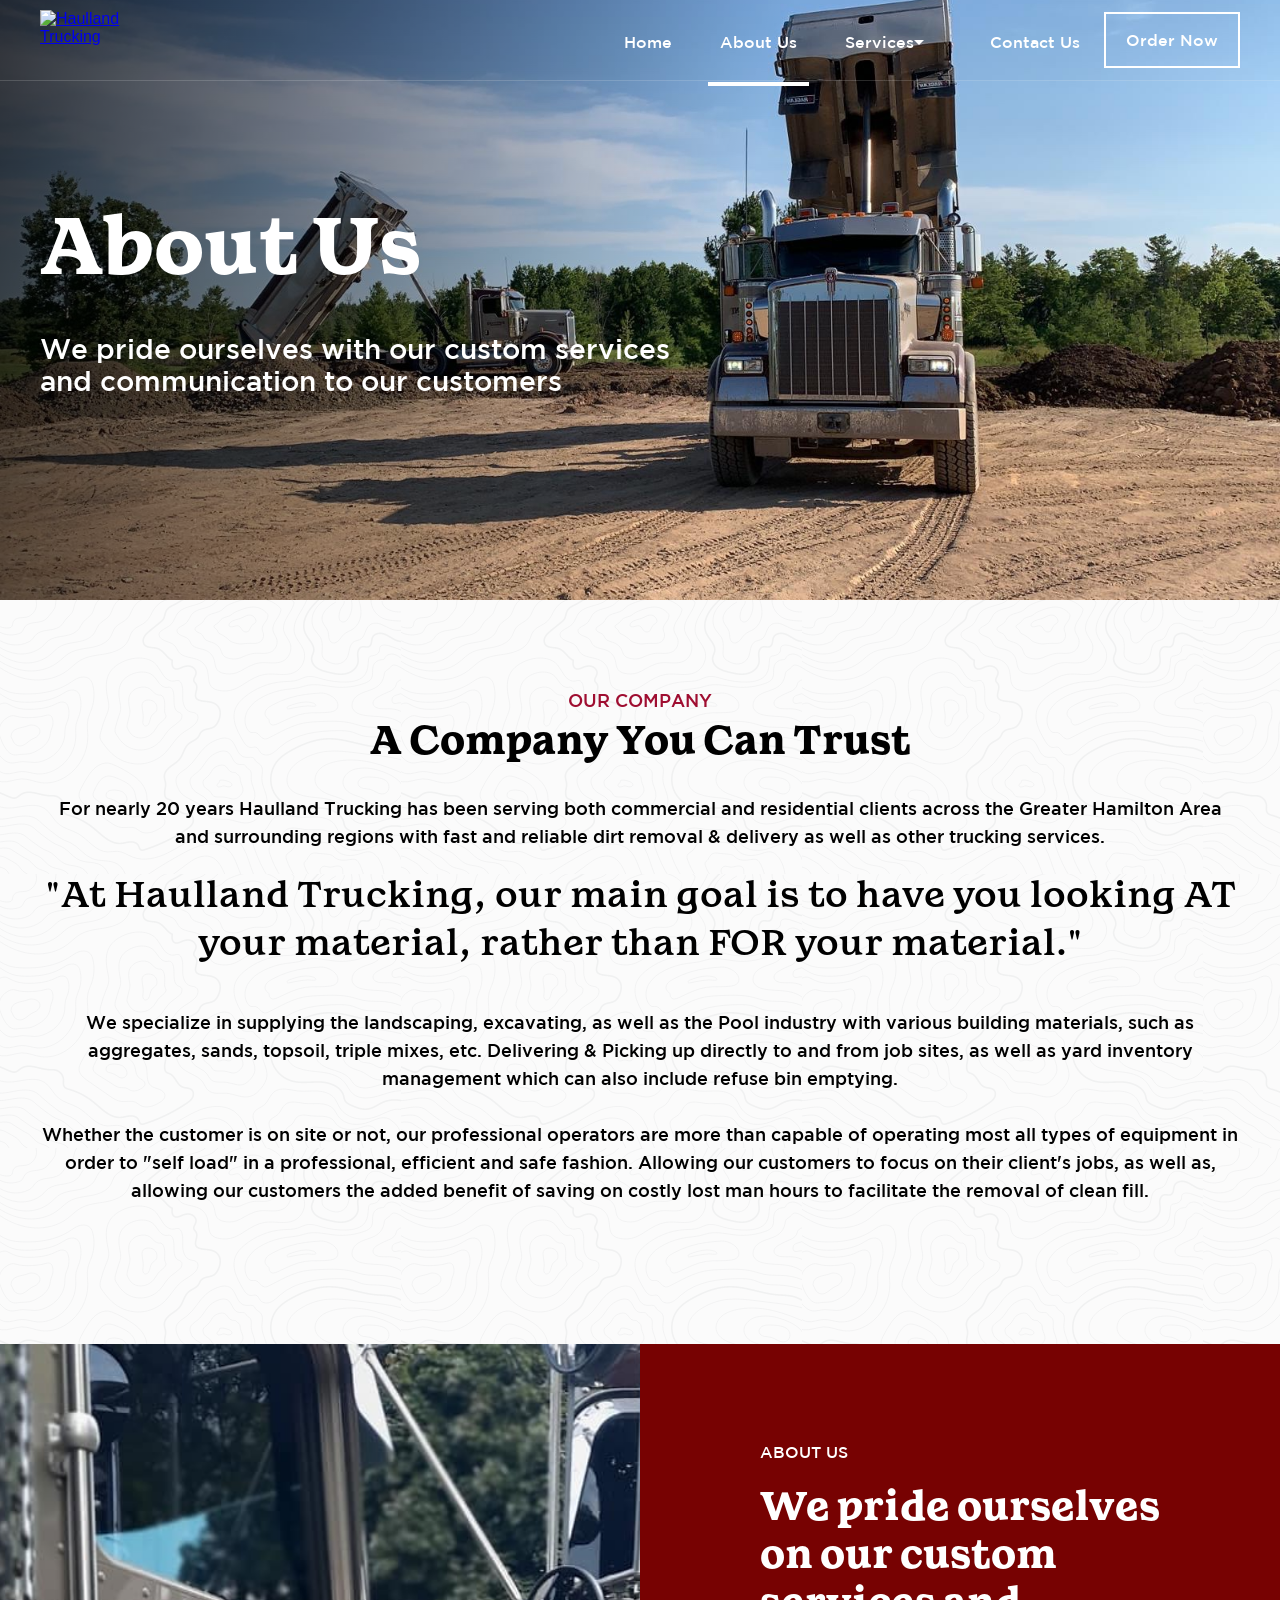
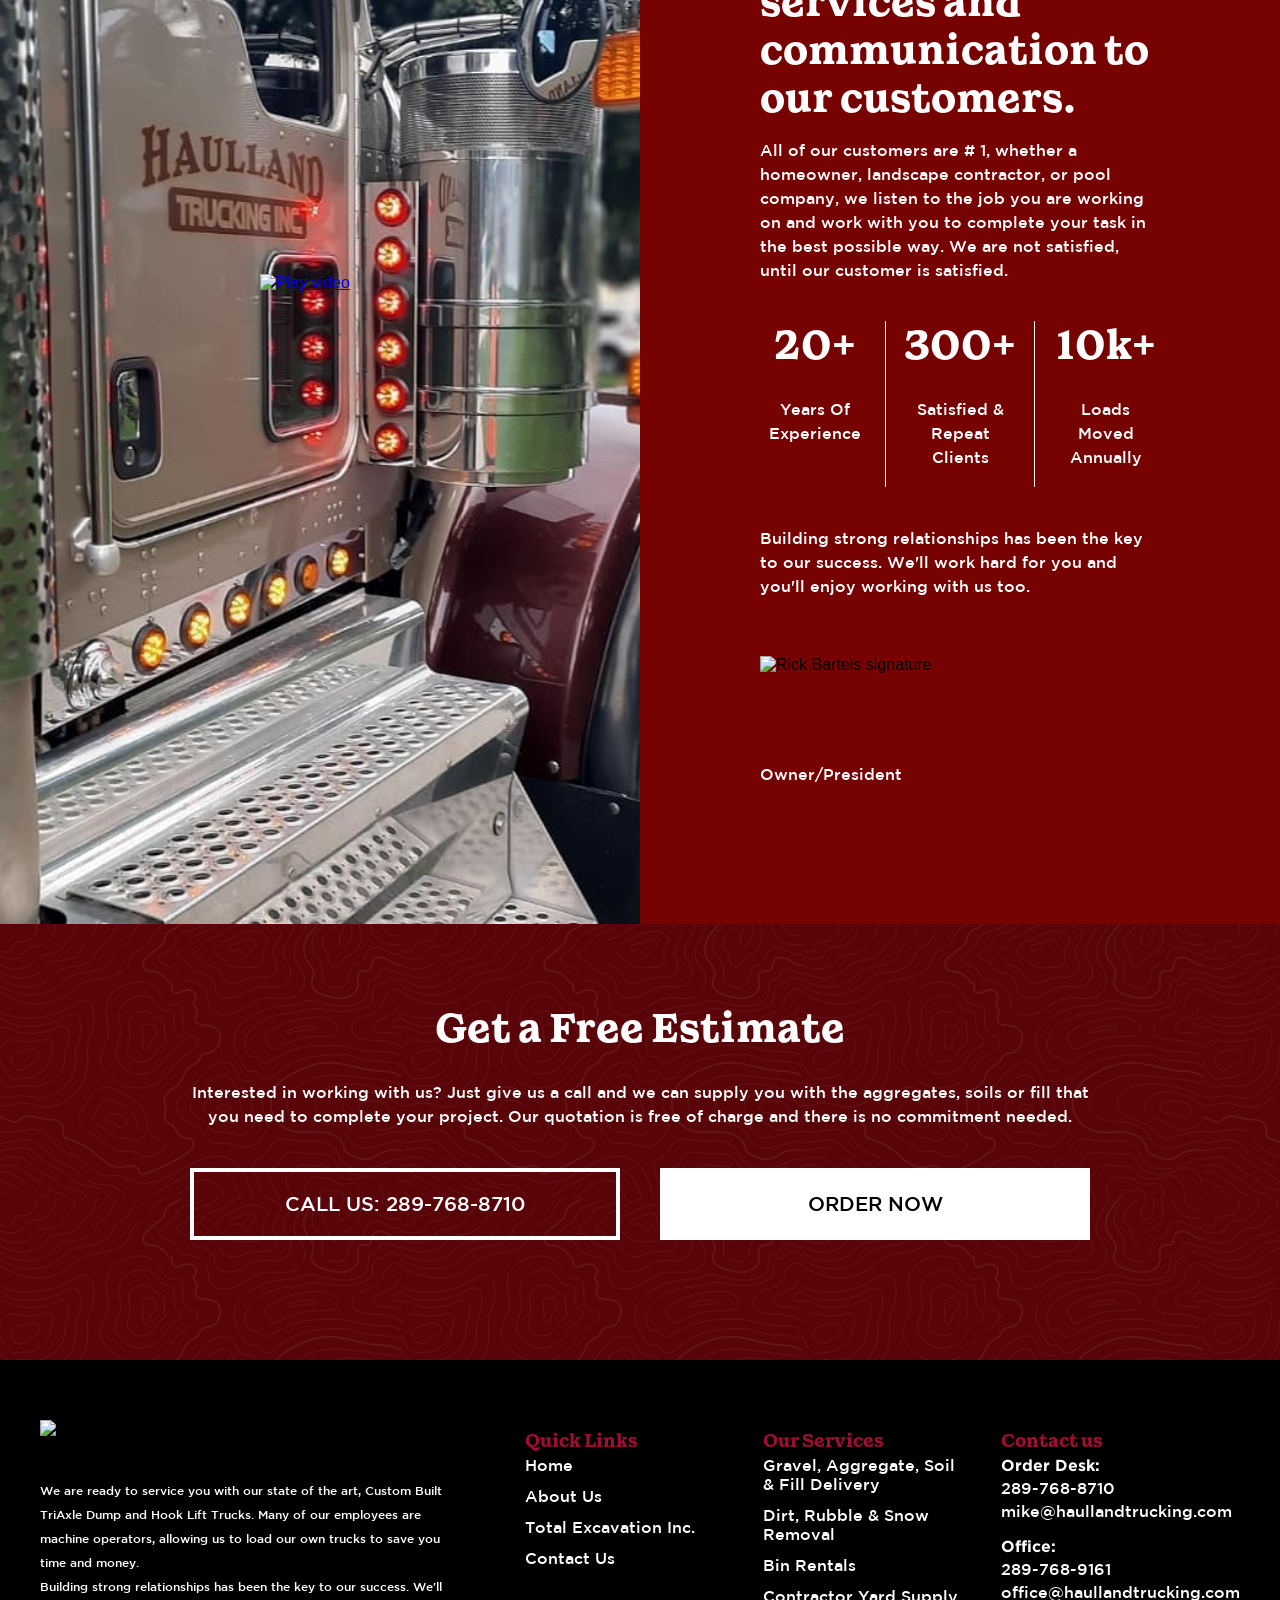
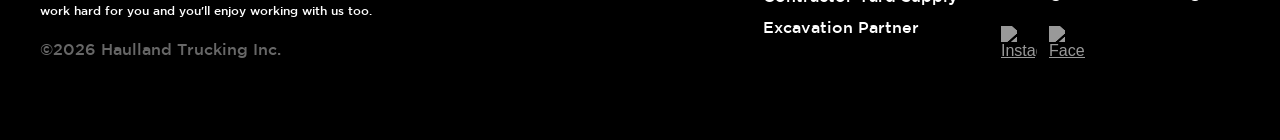
==== about-us.html @ 7033e85f "Initial commit — Haulland Trucking static site - 8 HTML pages migrated from Webflow - Mobile-respons" ====
<!DOCTYPE html>
<html lang="en">
<head>
  <meta charset="utf-8">
  <title>About Us | Haulland Trucking Inc. — Hamilton, ON</title>
  <meta name="description" content="For nearly 20 years, Haulland Trucking Inc. has served commercial and residential clients across Hamilton and the Greater Hamilton Area with fast, reliable dirt removal, aggregate delivery, and custom trucking services.">
  <meta property="og:title" content="About Us | Haulland Trucking Inc. — Hamilton, ON">
  <meta property="og:description" content="For nearly 20 years, Haulland Trucking Inc. has served commercial and residential clients across Hamilton and the Greater Hamilton Area with fast, reliable dirt removal, aggregate delivery, and custom trucking services.">
  <meta property="og:type" content="website">
  <meta name="twitter:card" content="summary_large_image">
  <meta name="twitter:title" content="About Us | Haulland Trucking Inc. — Hamilton, ON">
  <meta name="twitter:description" content="For nearly 20 years, Haulland Trucking Inc. has served commercial and residential clients across Hamilton and the Greater Hamilton Area with fast, reliable dirt removal, aggregate delivery, and custom trucking services.">
  <meta name="viewport" content="width=device-width, initial-scale=1">
  <link rel="shortcut icon" href="images/favicon.jpg" type="image/x-icon">
  <link rel="apple-touch-icon" href="images/webclip.jpg">
  <link rel="preconnect" href="https://fonts.googleapis.com">
  <link rel="preconnect" href="https://fonts.gstatic.com" crossorigin>
  <link href="https://fonts.googleapis.com/css2?family=Great+Vibes&display=swap" rel="stylesheet">
  <link href="css/normalize.css" rel="stylesheet">
  <link href="css/haulland.css" rel="stylesheet">
  <!-- Google Analytics -->
  <script async src="https://www.googletagmanager.com/gtag/js?id=G-09X2V66G72"></script>
  <script>
    window.dataLayer = window.dataLayer || [];
    function gtag(){dataLayer.push(arguments);}
    gtag('js', new Date());
    gtag('config', 'G-09X2V66G72');
  </script>
  <!-- ReachCode -->
  <script async src="https://cdn.rlets.com/capture_configs/c84/64e/89b/93e43049895f87c83550e1d.js"></script>
  <!-- LocalBusiness JSON-LD Schema -->
  <script type="application/ld+json">
  {
    "@context": "https://schema.org",
    "@type": "LocalBusiness",
    "name": "Haulland Trucking Inc.",
    "description": "Reliable trucking and landscape supplier servicing Hamilton and the surrounding area. We offer gravel, aggregate and soil delivery, dirt and rubble removal, roll-off bin rentals, contractor yard supply, and excavation partner services.",
    "url": "https://haullandtrucking.com",
    "telephone": "+12897688710",
    "email": "mike@haullandtrucking.com",
    "logo": "https://haullandtrucking.com/images/Haulland-Full-Logo.svg",
    "image": "https://haullandtrucking.com/images/IMG-20210118-WA0021.jpg",
    "address": {
      "@type": "PostalAddress",
      "addressLocality": "Hamilton",
      "addressRegion": "ON",
      "addressCountry": "CA"
    },
    "geo": {
      "@type": "GeoCoordinates",
      "latitude": 43.2557,
      "longitude": -79.8711
    },
    "openingHoursSpecification": [
      {
        "@type": "OpeningHoursSpecification",
        "dayOfWeek": ["Monday","Tuesday","Wednesday","Thursday","Friday","Saturday"],
        "opens": "08:00",
        "closes": "17:00"
      }
    ],
    "sameAs": [
      "https://www.facebook.com/haullandtrucking",
      "https://www.instagram.com/haullandtrucking/"
    ],
    "areaServed": [
      {"@type": "City", "name": "Hamilton"},
      {"@type": "City", "name": "Burlington"},
      {"@type": "City", "name": "Brantford"},
      {"@type": "City", "name": "Stoney Creek"},
      {"@type": "City", "name": "Oakville"},
      {"@type": "City", "name": "Milton"},
      {"@type": "City", "name": "Cambridge"},
      {"@type": "City", "name": "Smithville"},
      {"@type": "City", "name": "Mississauga"},
      {"@type": "City", "name": "St. Catharines"},
      {"@type": "City", "name": "Kitchener"},
      {"@type": "City", "name": "Fonthill"},
      {"@type": "City", "name": "Port Dover"},
      {"@type": "City", "name": "Toronto"},
      {"@type": "City", "name": "Niagara Falls"},
      {"@type": "City", "name": "Woodstock"}
    ],
    "hasOfferCatalog": {
      "@type": "OfferCatalog",
      "name": "Trucking & Landscape Services",
      "itemListElement": [
        {"@type": "Offer", "itemOffered": {"@type": "Service", "name": "Gravel, Aggregate, Soil & Clean Fill Delivery", "areaServed": "Hamilton and surrounding area"}},
        {"@type": "Offer", "itemOffered": {"@type": "Service", "name": "Dirt, Rubble & Snow Removal", "areaServed": "Hamilton and surrounding area"}},
        {"@type": "Offer", "itemOffered": {"@type": "Service", "name": "Roll-Off Bin Rentals", "areaServed": "Hamilton and surrounding area"}},
        {"@type": "Offer", "itemOffered": {"@type": "Service", "name": "Contractor Yard Supply", "areaServed": "Hamilton and surrounding area"}},
        {"@type": "Offer", "itemOffered": {"@type": "Service", "name": "Excavation Partner Services", "areaServed": "Hamilton and surrounding area"}}
      ]
    },
    "priceRange": "$$"
  }
  </script>
</head>
<body>

  <!-- Navigation -->
  <header id="nav" class="sticky-nav">
    <div class="nav-grid">
      <div class="nav-holder">
        <a href="index.html" class="nav-logo-link">
          <img src="https://res.cloudinary.com/du0witbcr/image/upload/haulland-trucking/Haulland-Full-Logo.svg" alt="Haulland Trucking" class="nav-logo">
        </a>
        <nav class="nav-menu" role="navigation">
          <a href="index.html" class="nav-link">Home</a>
          <a href="about-us.html" class="nav-link active">About Us</a>
          <div class="nav-link nav-dropdown-wrap">
            <div class="nav-link---inner">
              <div>Services</div>
              <div class="icon"></div>
            </div>
            <nav class="nav-dropdown">
              <a href="aggregate-gravel-soil-delivery.html" class="dropdown-link">Gravel, Aggregate, Soil &amp; Fill Delivery</a>
              <a href="dirt-rubble-snow-removal.html" class="dropdown-link">Dirt, Rubble &amp; Snow Removal</a>
              <a href="bin-rentals.html" class="dropdown-link">Bin Rentals</a>
              <a href="contractor-yard-supply.html" class="dropdown-link">Contractor Yard Supply</a>
              <a href="excavation-partner.html" class="dropdown-link">Excavation</a>
            </nav>
          </div>
          <a href="contact-us.html" class="nav-link">Contact Us</a>
          <a href="#" class="brokrete-trigger nav btn">Order Now</a>
        </nav>
        <button class="menu-button" aria-label="Toggle navigation">
          <div class="icon-menu">&#9776;</div>
        </button>
      </div>
    </div>
  </header>

  <!-- Hero -->
  <div class="hero-section about">
    <div class="hero-holder about-us">
      <h1 class="heading">About Us</h1>
      <p class="hero-paragraph">We pride ourselves with our custom services<br>and communication to our customers</p>
    </div>
  </div>

  <!-- Company Info -->
  <div class="section---white topography">
    <div class="container-1200">
      <div class="vertical-holder center">
        <h4>OUR COMPANY</h4>
        <h2>A Company You Can Trust</h2>
        <p class="paragraph-light">For nearly 20 years Haulland Trucking has been serving both commercial and residential clients across the Greater Hamilton Area and surrounding regions with fast and reliable dirt removal &amp; delivery as well as other trucking services.</p>
        <div class="quote">&quot;At Haulland Trucking, our main goal is to have you looking AT your material, rather than FOR your material.&quot;</div>
        <p class="paragraph-light">We specialize in supplying the landscaping, excavating, as well as the Pool industry with various building materials, such as aggregates, sands, topsoil, triple mixes, etc. Delivering &amp; Picking up directly to and from job sites, as well as yard inventory management which can also include refuse bin emptying.<br><br>Whether the customer is on site or not, our professional operators are more than capable of operating most all types of equipment in order to &quot;self load&quot; in a professional, efficient and safe fashion. Allowing our customers to focus on their client&#x27;s jobs, as well as, allowing our customers the added benefit of saving on costly lost man hours to facilitate the removal of clean fill.</p>
      </div>
    </div>
  </div>

  <!-- About / Stats / YouTube -->
  <div class="section---orange-2-grid">
    <div class="track-image"></div>
    <div class="vertical-holder about-holder">
      <div class="about-holder-inner">
        <p class="paragraph-white">ABOUT US</p>
        <h2 class="h2-white">We pride ourselves on our custom services and communication to our customers.</h2>
        <p class="paragraph-white">All of our customers are # 1, whether a homeowner, landscape contractor, or pool company, we listen to the job you are working on and work with you to complete your task in the best possible way. We are not satisfied, until our customer is satisfied.</p>
        <div class="stats-grid">
          <div class="vertical-holder center">
            <h2 class="h2-white">20+</h2>
            <p class="paragraph-white">Years Of<br>Experience</p>
          </div>
          <div class="vertical-holder center lines">
            <h2 class="h2-white">300+</h2>
            <p class="paragraph-white">Satisfied &amp;<br>Repeat Clients</p>
          </div>
          <div class="vertical-holder center">
            <h2 class="h2-white">10k+</h2>
            <p class="paragraph-white">Loads<br>Moved Annually</p>
          </div>
        </div>
        <p class="paragraph-white">Building strong relationships has been the key to our success. We'll work hard for you and you'll enjoy working with us too.</p>
        <div class="vertical-holder">
          <img src="https://res.cloudinary.com/du0witbcr/image/upload/haulland-trucking/Rick-Bartels.png" loading="lazy" alt="Rick Bartels signature" class="signature-image">
          <p class="paragraph-white">Owner/President</p>
        </div>
      </div>
      <img src="https://res.cloudinary.com/du0witbcr/image/upload/haulland-trucking/orange-brush-strokes_0011_Blushstroke_11.png" loading="lazy" sizes="(max-width: 2458px) 100vw, 2458px" srcset="https://res.cloudinary.com/du0witbcr/image/upload/w_500/haulland-trucking/orange-brush-strokes_0011_Blushstroke_11.png 500w, https://res.cloudinary.com/du0witbcr/image/upload/w_800/haulland-trucking/orange-brush-strokes_0011_Blushstroke_11.png 800w, https://res.cloudinary.com/du0witbcr/image/upload/w_1080/haulland-trucking/orange-brush-strokes_0011_Blushstroke_11.png 1080w, https://res.cloudinary.com/du0witbcr/image/upload/haulland-trucking/orange-brush-strokes_0011_Blushstroke_11.png 2458w" alt="" class="soil _2">
      <img src="https://res.cloudinary.com/du0witbcr/image/upload/haulland-trucking/orange-brush-strokes_0011_Blushstroke_11.png" loading="lazy" sizes="(max-width: 2458px) 100vw, 2458px" srcset="https://res.cloudinary.com/du0witbcr/image/upload/w_500/haulland-trucking/orange-brush-strokes_0011_Blushstroke_11.png 500w, https://res.cloudinary.com/du0witbcr/image/upload/w_800/haulland-trucking/orange-brush-strokes_0011_Blushstroke_11.png 800w, https://res.cloudinary.com/du0witbcr/image/upload/w_1080/haulland-trucking/orange-brush-strokes_0011_Blushstroke_11.png 1080w, https://res.cloudinary.com/du0witbcr/image/upload/haulland-trucking/orange-brush-strokes_0011_Blushstroke_11.png 2458w" alt="" class="soil">
    </div>
    <a href="#" class="video-lightbox yt-trigger" data-yt-url="https://www.youtube.com/embed/sQJjBF5M3o4">
      <img src="https://res.cloudinary.com/du0witbcr/image/upload/haulland-trucking/Play.png" loading="lazy" sizes="(max-width: 702px) 100vw, 702px" srcset="https://res.cloudinary.com/du0witbcr/image/upload/w_500/haulland-trucking/Play.png 500w, https://res.cloudinary.com/du0witbcr/image/upload/haulland-trucking/Play.png 702w" alt="Play video">
    </a>
  </div>

  <!-- CTA -->
  <div class="section---orange">
    <div class="container-900 center">
      <h2 class="h2-white">Get a Free Estimate</h2>
      <p class="paragraph-white margin-40-bottom">Interested in working with us? Just give us a call and we can supply you with the aggregates, soils or fill that you need to complete your project. Our quotation is free of charge and there is no commitment needed.</p>
      <div class="horizontal-2-grid">
        <a href="tel:289-768-8710" class="hollow-cta border btn">CALL US: 289-768-8710</a>
        <a href="#" class="brokrete-trigger white btn">ORDER NOW</a>
      </div>
    </div>
  </div>

  <!-- Footer -->
  <div class="footer">
    <div class="container-1200">
      <div class="footer-grid">
        <div class="vertical-holder margin-30-right">
          <img src="https://res.cloudinary.com/du0witbcr/image/upload/haulland-trucking/Haulland-Full-Logo.svg" loading="lazy" alt="Haulland Trucking" class="footer-logo">
          <p class="paragraph-white small">We are ready to service you with our state of the art, Custom Built TriAxle Dump and Hook Lift Trucks. Many of our employees are machine operators, allowing us to load our own trucks to save you time and money.<br>Building strong relationships has been the key to our success. We'll work hard for you and you'll enjoy working with us too.</p>
          <div class="footer-text">&#169;2026 Haulland Trucking Inc.</div>
        </div>
        <div class="vertical-holder">
          <h4 class="h4-orange">Quick Links</h4>
          <a href="index.html" class="footer-link">Home</a>
          <a href="about-us.html" class="footer-link active">About Us</a>
          <a href="https://totalexcavation.ca" class="footer-link">Total Excavation Inc.</a>
          <a href="contact-us.html" class="footer-link">Contact Us</a>
        </div>
        <div class="vertical-holder">
          <h4 class="h4-orange">Our Services</h4>
          <a href="aggregate-gravel-soil-delivery.html" class="footer-link">Gravel, Aggregate, Soil &amp; Fill Delivery</a>
          <a href="dirt-rubble-snow-removal.html" class="footer-link">Dirt, Rubble &amp; Snow Removal</a>
          <a href="bin-rentals.html" class="footer-link">Bin Rentals</a>
          <a href="contractor-yard-supply.html" class="footer-link">Contractor Yard Supply</a>
          <a href="excavation-partner.html" class="footer-link">Excavation Partner</a>
        </div>
        <div class="vertical-holder">
          <h4 class="h4-orange">Contact us</h4>
          <div class="font-14-white-bold">Order Desk:</div>
          <a href="tel:+1-289-768-8710" class="footer-link margin-4-bottom">289-768-8710</a>
          <a href="mailto:mike@haullandtrucking.com?subject=Order%20Inquiry" class="footer-link margin-12-bottom">mike@haullandtrucking.com</a>
          <div class="font-14-white-bold">Office:</div>
          <a href="tel:+1-289-768-9161" class="footer-link margin-4-bottom">289-768-9161</a>
          <a href="mailto:office@haullandtrucking.com?subject=Hello" class="footer-link">office@haullandtrucking.com</a>
          <div class="social-icon-wrap">
            <a href="https://www.instagram.com/haullandtrucking/" class="social-link-2">
              <img src="https://res.cloudinary.com/du0witbcr/image/upload/haulland-trucking/Insta.png" alt="Instagram" class="social-icon">
            </a>
            <a href="https://www.facebook.com/haullandtrucking" class="social-link-2">
              <img src="https://res.cloudinary.com/du0witbcr/image/upload/haulland-trucking/FB.png" alt="Facebook" class="social-icon">
            </a>
          </div>
        </div>
      </div>
    </div>
  </div>

  <!-- YouTube Modal -->
  <div class="yt-modal-backdrop" role="dialog" aria-modal="true">
    <div class="yt-modal-inner">
      <button class="yt-modal-close" aria-label="Close video">&times;</button>
      <iframe class="yt-modal-iframe" src="" allow="autoplay; fullscreen" allowfullscreen></iframe>
    </div>
  </div>

  <!-- LeadConnector Chat Widget -->
  <script src="https://widgets.leadconnectorhq.com/loader.js"
    data-resources-url="https://widgets.leadconnectorhq.com/chat-widget/loader.js"
    data-widget-id="672e26aee99a32fd4ce39840"></script>

  <!-- Brokrete Order Widget -->
  <script async src="https://brokrete.sfo2.digitaloceanspaces.com/widget/brokrete-widget.2022.2.js"></script>
  <div id="brokreteWidget" data-jwt="eyJhbGciOiJIUzI1NiJ9.[base64].susrPJo53cC86IsPLRlfbTuG3CSEmsgxqidXWoyrVgA"></div>

  <script src="js/main.js"></script>
</body>
</html>
---- css/haulland.css ----
@font-face {
  font-family: Gotham;
  src: url('../fonts/Gotham-Bold.otf') format("opentype");
  font-weight: 700;
  font-style: normal;
  font-display: swap;
}

@font-face {
  font-family: Gotham;
  src: url('../fonts/Gotham-Medium.ttf') format("truetype");
  font-weight: 500;
  font-style: normal;
  font-display: swap;
}

@font-face {
  font-family: Walden;
  src: url('../fonts/Walden-Black.ttf') format("truetype");
  font-weight: 900;
  font-style: normal;
  font-display: swap;
}

@font-face {
  font-family: Gotham;
  src: url('../fonts/GOTHAM-LIGHT_0.OTF') format("opentype");
  font-weight: 300;
  font-style: normal;
  font-display: swap;
}

@font-face {
  font-family: Walden;
  src: url('../fonts/Walden-Bold.otf') format("opentype");
  font-weight: 700;
  font-style: normal;
  font-display: swap;
}

@font-face {
  font-family: Walden;
  src: url('../fonts/Walden-Regular.otf') format("opentype");
  font-weight: 400;
  font-style: normal;
  font-display: swap;
}

@font-face {
  font-family: "Gotham 0";
  src: url('../fonts/GOTHAM-LIGHT_0.OTF') format("opentype");
  font-weight: 300;
  font-style: normal;
  font-display: swap;
}

:root {
  --white: white;
  --black: black;
  --brown: #9f0e31;
  --maroon: #590408;
  --maroon2: #770202;
  --chocolate: #d15400;
  --white-smoke-2: #eee;
  --orange-red: #fa6400;
  --white-smoke: #f3f2f2;
}

.w-layout-grid {
  grid-row-gap: 16px;
  grid-column-gap: 16px;
  grid-template-rows: auto auto;
  grid-template-columns: 1fr 1fr;
  grid-auto-columns: 1fr;
  display: grid;
}

.w-form-formrecaptcha {
  margin-bottom: 8px;
}

h1 {
  color: var(--white);
  margin-top: 20px;
  margin-bottom: 10px;
  font-size: 80px;
  font-weight: 700;
  line-height: 100px;
}

h2 {
  color: var(--black);
  margin-top: 0;
  margin-bottom: 12px;
  font-family: Walden, sans-serif;
  font-size: 40px;
  font-weight: 700;
  line-height: 48px;
}

h3 {
  z-index: 1;
  margin-top: 4px;
  margin-bottom: 4px;
  font-family: Walden, sans-serif;
  font-size: 28px;
  font-weight: 700;
  line-height: 30px;
  position: relative;
}

h4 {
  color: var(--brown);
  margin-top: 8px;
  margin-bottom: 4px;
  font-family: Gotham, sans-serif;
  font-size: 18px;
  font-weight: 500;
  line-height: 24px;
}

h5 {
  color: var(--brown);
  margin-top: 10px;
  margin-bottom: 10px;
  font-family: Gotham, sans-serif;
  font-size: 16px;
  font-weight: 500;
  line-height: 20px;
}

h6 {
  margin-top: 4px;
  margin-bottom: 4px;
  font-family: Gotham, sans-serif;
  font-size: 13px;
  font-weight: 500;
  line-height: 18px;
}

p {
  z-index: 1;
  margin-bottom: 12px;
  font-family: Gotham, sans-serif;
  font-size: 16px;
  font-weight: 500;
  line-height: 24px;
  position: relative;
}

label {
  margin-bottom: 5px;
  font-family: Gotham, sans-serif;
  font-weight: 700;
  display: block;
}

.hero-section {
  background-color: var(--black);
  background-image: none;
  justify-content: center;
  align-items: center;
  height: auto;
  font-family: "Gotham 0", sans-serif;
  font-weight: 400;
  display: flex;
  position: relative;
}

.hero-section.about {
  background-image: linear-gradient(103deg, #000000bf, #fff0 56%), url('../images/About-Us.jpg');
  background-position: 0 0, 50%;
  background-repeat: repeat, no-repeat;
  background-size: auto, cover;
  height: 600px;
}

.hero-section.contact {
  background-image: linear-gradient(154deg, #000000bf 10%, #fff0 83%), url('../images/go_photo_1622049405572.jpg');
  background-position: 0 0, 50% 30%;
  background-repeat: repeat, no-repeat;
  background-size: auto, cover;
  background-attachment: scroll, fixed;
  height: 600px;
}

.sticky-nav {
  z-index: 1000;
  background-color: #00000003;
  border-bottom: 1px solid #ffffff29;
  padding: 0 20px;
  position: fixed;
  inset: 0% 0% auto;
  transition: background-color 0.3s ease, backdrop-filter 0.3s ease;
}

.sticky-nav.scrolled {
  background-color: rgba(0, 0, 0, 0.82);
  backdrop-filter: blur(8px);
  -webkit-backdrop-filter: blur(8px);
  border-bottom-color: #ffffff18;
}

.nav-grid {
  background-color: #0000;
  grid-template-rows: auto;
  grid-template-columns: max-content max-content;
  grid-auto-columns: max-content;
  grid-auto-flow: column;
  justify-content: space-between;
  align-items: center;
  width: 100%;
  max-width: 1200px;
  height: 80px;
  margin: 0 auto;
  padding: 0;
  display: flex;
}

.nav-logo-link {
  height: 60px;
  margin-left: 0;
  margin-right: 0;
  padding: 0;
  display: block;
}

.nav-logo-link.active {
  position: relative;
}

.nav-logo {
  object-fit: contain;
  object-position: 0% 50%;
  width: 240px;
  height: 100%;
}

.nav-link {
  height: 80px;
  color: var(--white);
  border-bottom: 4px solid #0000;
  align-items: center;
  margin-left: 12px;
  margin-right: 12px;
  padding: 8px 12px 0;
  font-family: Gotham, sans-serif;
  font-size: 16px;
  font-weight: 500;
  line-height: 20px;
  text-decoration: none;
  display: flex;
}

.nav-link:hover {
  border-bottom-width: 4px;
  border-bottom-color: var(--white);
  color: var(--white);
  text-decoration: none;
}

.nav-link.active {
  border-bottom-width: 4px;
  border-bottom-color: var(--white);
  color: var(--white);
}

.nav-link.active:hover {
  border-bottom-color: var(--white);
  color: var(--white);
}

.nav-link.margin-20-right {
  margin-right: 20px;
}

.nav-link.number {
  position: absolute;
  inset: 0% auto auto 0%;
}

.brokrete-trigger {
  background-color: var(--maroon2);
  padding: 16px 20px;
  font-family: Gotham, sans-serif;
  font-size: 20px;
  font-weight: 500;
  line-height: 24px;
  transition: background-color .2s;
}

.brokrete-trigger:hover {
  background-color: var(--maroon);
}

.brokrete-trigger.white {
  background-color: var(--white);
  color: var(--black);
  border: 4px solid #0000;
  padding: 20px 32px;
}

.brokrete-trigger.white:hover {
  border: 4px solid var(--white);
  color: var(--white);
  background-color: #590408c7;
}

.brokrete-trigger.white.small {
  border-width: 2px;
  border-color: var(--maroon2);
  color: var(--maroon2);
  justify-content: center;
  align-items: center;
  padding: 16px;
  text-decoration: none;
  display: flex;
}

.brokrete-trigger.white.small:hover {
  color: var(--brown);
  background-color: #0000;
}

.brokrete-trigger.border {
  border: 4px solid var(--white);
  background-color: #fa640000;
  padding-top: 20px;
  padding-bottom: 20px;
}

.brokrete-trigger.border:hover {
  background-color: #9f0e3159;
}

.brokrete-trigger.small {
  border: 2px solid var(--maroon);
  text-align: center;
  padding: 16px;
  font-size: 16px;
  line-height: 20px;
}

.brokrete-trigger.small.active {
  padding-top: 12px;
  padding-bottom: 12px;
}

.brokrete-trigger.small.margin-20-right {
  border: 2px solid var(--chocolate);
  margin-right: 20px;
}

.brokrete-trigger.small.full {
  width: 100%;
  padding-top: 12px;
  padding-bottom: 12px;
}

.brokrete-trigger.small.full.active {
  width: 100%;
}

.brokrete-trigger.nav {
  border: 2px solid var(--white);
  background-color: #0000;
  padding-top: 16px;
  padding-bottom: 16px;
  font-size: 16px;
  line-height: 20px;
}

.brokrete-trigger.nav:hover {
  background-color: var(--maroon);
}

.brokrete-trigger.nav.active {
  font-size: 16px;
  line-height: 20px;
}

.bg-video {
  opacity: .8;
  background-color: #0000;
  width: 100%;
  height: 100%;
  position: absolute;
}

.hero-holder {
  z-index: 1;
  flex-direction: column;
  justify-content: center;
  align-items: flex-start;
  width: 100%;
  max-width: 1200px;
  height: 100vh;
  padding-left: 20px;
  padding-right: 20px;
  display: flex;
  position: relative;
}

.hero-paragraph {
  color: var(--white);
  margin-bottom: 28px;
  font-family: Gotham, sans-serif;
  font-size: 28px;
  font-weight: 500;
  line-height: 32px;
}

.heading {
  font-family: Walden, sans-serif;
}

.section---white {
  background-color: #fbfbfb;
  min-height: 400px;
  padding: 80px 20px 120px;
}

.section---white.testimonials {
  background-color: #fff;
  background-image: linear-gradient(#eeeeeeba, #eeeeeeba), url('../images/Ontario.png');
  background-position: 0 0, 100% 110%;
  background-repeat: repeat, no-repeat;
  background-size: auto, auto;
  background-attachment: scroll, fixed;
  padding-bottom: 80px;
  display: block;
  position: relative;
}

.section---white.topography {
  background-image: url('../images/6037b36ae22fc6f54b5d27c5_Topography-White.svg');
  background-position: 0 0;
  background-size: auto;
}

.section---white.topography.margin-100-top {
  padding-top: 180px;
}

.section---white.margin-80-top {
  padding-top: 160px;
  padding-bottom: 80px;
}

.nav-link---inner {
  height: 100%;
  color: var(--white);
  align-items: center;
  padding: 0 12px 0 0;
  display: flex;
}

.nav-link---inner:hover {
  color: var(--white);
}

.nav-link---inner.open {
  position: relative;
}

.icon {
  margin-right: 6px;
  width: 0;
  height: 0;
  border-left: 5px solid transparent;
  border-right: 5px solid transparent;
  border-top: 5px solid var(--white);
  display: inline-block;
  vertical-align: middle;
}

.nav-dropdown.open {
  background-color: var(--white);
  position: absolute;
  inset: 75px auto auto 0%;
}

.container-1200 {
  max-width: 1200px;
  margin-left: auto;
  margin-right: auto;
  padding-left: 20px;
  padding-right: 20px;
}

.horizontal-2-grid {
  grid-column-gap: 40px;
  grid-row-gap: 40px;
  grid-template-rows: auto;
  grid-template-columns: 1fr 1fr;
  grid-auto-columns: 1fr;
  display: grid;
}

.horizontal-2-grid._3-2 {
  grid-template-columns: .75fr .5fr;
  align-items: center;
}

.horizontal-2-grid.margin-40-bottom {
  grid-template-rows: auto auto;
  margin-bottom: 40px;
}

.horizontal-2-grid.margin-60-bottom {
  grid-column-gap: 60px;
  grid-row-gap: 60px;
  margin-bottom: 60px;
}

.vertical-holder {
  flex-direction: column;
  align-items: flex-start;
  display: flex;
}

.vertical-holder.center {
  z-index: 1;
  text-align: center;
  justify-content: flex-start;
  align-items: center;
  position: relative;
}

.vertical-holder.center.lines {
  border-right: 1px solid var(--white);
  border-left: 1px solid var(--white);
  padding-left: 18px;
  padding-right: 18px;
}

.vertical-holder.center.bins {
  background-color: #faefdf;
  padding: 38px 20px 21px;
}

.vertical-holder.about-holder {
  padding: 80px 120px 120px;
  position: relative;
  overflow: hidden;
}

.vertical-holder.mccloskey-holder {
  padding: 32px 43px;
}

.vertical-holder.margin-30-right {
  margin-right: 30px;
}

.vertical-holder.margin-30-right.margin-30-top {
  margin-top: 40px;
}

.vertical-holder.social {
  align-items: flex-end;
}

.vertical-holder.tx-holder {
  z-index: 1;
  align-items: flex-end;
  padding: 80px 0 120px 120px;
  position: relative;
  overflow: hidden;
}

.vertical-holder.fill {
  justify-content: flex-start;
  align-items: center;
  width: 100%;
  margin-bottom: 59px;
}

.heading-2 {
  font-family: Gotham, sans-serif;
  font-size: 40px;
  font-weight: 700;
  line-height: 48px;
}

.service-grid---home {
  grid-column-gap: 24px;
  grid-row-gap: 24px;
  grid-template-rows: auto auto;
  grid-template-columns: 1fr 1fr 1fr;
  grid-auto-columns: 1fr;
  margin-top: 60px;
  margin-bottom: 60px;
  display: grid;
}

.service-tile {
  background-color: var(--white);
  text-align: center;
  background-image: url('../images/8.jpg');
  background-position: 50%;
  background-size: cover;
  border-radius: 4px;
  flex-direction: column;
  justify-content: center;
  align-items: center;
  min-height: 400px;
  padding-left: 28px;
  padding-right: 28px;
  transition: background-color .4s;
  display: flex;
  position: relative;
  box-shadow: 0 0 20px 14px #aaaaaa14;
}

.service-tile:hover {
  background-color: var(--black);
  color: var(--white);
}

.service-tile._2 {
  background-image: url('../images/Fill-Dirt-Removal-002.png');
}

.service-tile._3 {
  background-image: url('../images/Bin-Maintenance-002-1.png');
}

.service-tile._4 {
  background-image: url('../images/20190304_100323.jpg');
}

.service-tile._5 {
  background-image: url('../images/Excavztion.jpg');
}

.service-tile._6 {
  background-image: url('../images/image001.jpg');
}

.service-icon {
  z-index: 1;
  filter: contrast(200%);
  height: 60px;
  margin-bottom: 12px;
  position: relative;
}

.service-icon.hide {
  display: block;
}

.button-orange-small {
  z-index: 1;
  background-color: var(--maroon2);
  padding: 12px 20px;
  font-family: Gotham, sans-serif;
  font-size: 16px;
  font-weight: 500;
  line-height: 20px;
  position: relative;
}

.button-orange-small:hover {
  background-color: var(--maroon);
}

.button-orange-small.white {
  background-color: var(--white);
  color: var(--black);
}

.bg-service-image {
  z-index: 0;
  background-color: var(--black);
  background-image: linear-gradient(#0000004d, #0000004d), url('../images/IMG-20191101-WA0005-Smaller.jpeg');
  background-position: 0 0, 50%;
  background-size: auto, cover;
  position: absolute;
  inset: 0%;
}

.service-bg-image {
  background-color: var(--white);
  opacity: 1;
  flex-direction: column;
  justify-content: center;
  align-items: center;
  height: 100%;
  padding-left: 38px;
  padding-right: 38px;
  transition: background-color .3s;
  display: flex;
  position: absolute;
  inset: 0%;
}

.service-bg-image:hover {
  opacity: 1;
  background-color: #00000061;
}

.service-bg-image._2 {
  background-image: url('../images/Fill-Dirt-Removal-002.png');
}

.service-bg-image._3 {
  background-image: url('../images/Bin-Maintenance-002-1.png');
  background-position: 50% 0;
}

.service-bg-image._4 {
  background-image: url('../images/Pool.jpg');
}

.service-bg-image._5 {
  background-image: url('../images/Excavztion.jpg');
}

.service-bg-image._6 {
  background-image: url('../images/Screener.jpg');
}

.section---grey {
  z-index: 100;
  background-color: #f7f7f7;
  background-image: url('../images/6037b36ae22fc6f54b5d27c5_Topography-White.svg');
  background-position: 0 0;
  background-size: auto;
  min-height: auto;
  padding: 80px 20px;
  position: relative;
}

.section---orange-2-grid {
  z-index: 1;
  grid-column-gap: 0px;
  grid-row-gap: 16px;
  background-color: var(--maroon2);
  grid-template-rows: auto;
  grid-template-columns: 1fr 1fr;
  grid-auto-columns: 1fr;
  min-height: 400px;
  padding-top: 0;
  padding-bottom: 0;
  display: grid;
  position: relative;
  overflow: hidden;
}

.track-image {
  background-image: url('../images/181946877_793639894921625_907007644776776887_n.jpg');
  background-position: 50%;
  background-repeat: no-repeat;
  background-size: cover;
}

.h2-white {
  color: var(--white);
}

.paragraph-white {
  color: var(--white);
  margin-bottom: 18px;
  font-weight: 500;
}

.paragraph-white.small {
  font-size: 12px;
}

.paragraph-white.margin-40-bottom {
  margin-bottom: 40px;
}

.video-lightbox {
  background-color: #0000;
  width: 120px;
  height: 120px;
  transition: transform .2s;
  position: absolute;
  top: 50%;
  left: 25%;
  transform: translate(-50%, -50%);
}

.video-lightbox img {
  width: 100%;
  height: 100%;
  object-fit: contain;
}

.video-lightbox:hover {
  transform: translate(-50%, -50%) scale(1.1);
}

.about-holder-inner {
  max-width: 600px;
}

.about-holder-inner.tx {
  background-color: #0000009c;
  padding: 40px;
}

.stats-grid {
  grid-column-gap: 16px;
  grid-row-gap: 16px;
  grid-template-rows: auto;
  grid-template-columns: 1fr 1fr 1fr;
  grid-auto-columns: 1fr;
  margin-top: 39px;
  margin-bottom: 39px;
  display: grid;
}

.instagram-section {
  min-height: 300px;
  margin-top: -72px;
  margin-bottom: 0;
  padding-top: 0;
  position: relative;
}

.signature {
  font-family: Great Vibes, cursive;
}

.signature-image {
  height: 90px;
  margin-top: 40px;
}

.equipment-grid---home {
  grid-column-gap: 24px;
  grid-row-gap: 24px;
  grid-template-rows: auto;
  grid-template-columns: 1fr 1fr 1fr 1fr;
  grid-auto-columns: 1fr;
  margin-top: 60px;
  margin-bottom: 60px;
  display: grid;
}

.equipment-tile {
  background-color: var(--white);
  min-height: 200px;
  color: var(--black);
  text-align: center;
  border-radius: 4px;
  flex-direction: column;
  justify-content: center;
  align-items: center;
  padding-left: 8px;
  padding-right: 8px;
  text-decoration: none;
  transition: background-color .4s;
  display: flex;
  position: relative;
  box-shadow: 0 0 20px 14px #aaaaaa14;
}

.equipment-tile:hover {
  background-color: var(--white);
  color: var(--black);
}

.equipment-icon {
  z-index: 1;
  height: 80px;
  margin-bottom: 16px;
  position: relative;
}

.testimonial-slider {
  background-color: #0000;
  width: 100%;
  min-height: 400px;
  margin-top: 40px;
  margin-bottom: 40px;
}

.arrow-icon {
  color: var(--maroon2);
}

.testimonial-holder {
  text-align: center;
  flex-direction: column;
  align-items: center;
  width: 80%;
  height: auto;
  margin-left: auto;
  margin-right: auto;
  padding-left: 80px;
  padding-right: 80px;
  display: flex;
  position: relative;
}

.client-image {
  border-radius: 60px;
  width: 90px;
  height: 90px;
}

.testimonial {
  margin-top: 20px;
  margin-bottom: 20px;
  font-family: Gotham, sans-serif;
  font-size: 20px;
  font-weight: 500;
  line-height: 28px;
}

.font-name {
  color: var(--orange-red);
  margin-bottom: 0;
  font-size: 20px;
}

.mccloskey {
  grid-column-gap: 16px;
  grid-row-gap: 16px;
  background-color: var(--white);
  border-radius: 4px;
  grid-template-rows: auto;
  grid-template-columns: 1fr 1fr;
  grid-auto-columns: 1fr;
  display: grid;
  overflow: hidden;
  box-shadow: 0 0 20px -4px #00000014;
}

.excavation-image {
  background-image: url('../images/20170927_113513.jpeg');
  background-position: 100%;
  background-size: cover;
}

.section {
  background-color: #fbfbfb;
  min-height: 600px;
  padding-top: 80px;
  padding-bottom: 120px;
}

.section.testimonials {
  background-color: #fff;
  background-image: linear-gradient(#eeec, #eeec), url('../images/Ontario.png');
  background-position: 0 0, 100% 110%;
  background-repeat: repeat, no-repeat;
  background-size: auto, auto;
  background-attachment: scroll, fixed;
}

.footer {
  background-color: var(--black);
  flex-direction: row;
  justify-content: center;
  align-items: center;
  height: auto;
  padding: 60px 20px 80px;
  display: block;
}

.total-excavation {
  z-index: 1;
  grid-column-gap: 0px;
  grid-row-gap: 16px;
  background-color: var(--black);
  background-image: none;
  background-size: auto;
  background-attachment: scroll;
  grid-template-rows: auto;
  grid-template-columns: 1fr 1fr;
  grid-auto-columns: 1fr;
  min-height: 0;
  padding-top: 0;
  padding-bottom: 0;
  display: grid;
  position: relative;
}

.footer-grid {
  grid-column-gap: 40px;
  grid-row-gap: 40px;
  grid-template-rows: auto;
  grid-template-columns: 2.25fr 1fr 1fr 1fr;
  grid-auto-columns: 1fr;
  display: grid;
}

.footer-logo {
  width: 240px;
  margin-bottom: 28px;
}

.h4-orange {
  color: var(--brown);
  font-family: Walden, sans-serif;
  font-weight: 700;
}

.footer-link {
  color: var(--white);
  margin-bottom: 12px;
  font-family: Gotham, sans-serif;
  font-weight: 500;
  text-decoration: none;
  transition: color .2s;
}

.footer-link:hover, .footer-link.active:hover {
  color: var(--brown);
}

.footer-link.margin-12-bottom {
  margin-bottom: 16px;
}

.footer-link.margin-4-bottom {
  margin-bottom: 4px;
}

.bottom-footer {
  grid-column-gap: 16px;
  grid-row-gap: 16px;
  border-top: 1px solid #ffffff47;
  grid-template-rows: auto;
  grid-template-columns: .5fr 1fr;
  grid-auto-columns: 1fr;
  align-items: center;
  height: 90px;
  margin-top: 20px;
  margin-bottom: 20px;
  display: grid;
}

.social-link {
  color: var(--black);
  margin-top: 4px;
  font-family: Gotham, sans-serif;
  font-size: 20px;
  font-weight: 500;
  line-height: 24px;
  text-decoration: none;
}

.social-link:hover {
  color: var(--orange-red);
}

.soil {
  opacity: .32;
  width: 1200px;
  max-width: none;
  position: absolute;
  inset: -70px -10% auto auto;
}

.soil._2 {
  inset: auto -200px -60px auto;
  transform: rotate(180deg);
}

.soil._3 {
  width: 100%;
  top: -120px;
  right: 0%;
}

.social-icon-wrap {
  justify-content: flex-start;
  margin-top: 12px;
  display: flex;
}

.social-link-2 {
  opacity: .6;
  filter: brightness(0%) invert();
  border: 1px #7e828f4d;
  border-radius: 100px;
  justify-content: center;
  align-items: center;
  margin-left: 0;
  margin-right: 12px;
  padding: 0;
  transition: all .2s;
  display: flex;
}

.social-link-2:hover {
  opacity: 1;
  border-color: #7e828fdb;
}

.social-icon {
  width: 36px;
}

.footer-text {
  color: #676767;
  font-family: Gotham, sans-serif;
  font-weight: 500;
}

.paragraph {
  margin-bottom: 4px;
  font-size: 20px;
  font-weight: 500;
  line-height: 28px;
}

.paragraph.margin-40-bottom {
  margin-bottom: 40px;
}

.paragraph-2 {
  font-weight: 500;
}

.nav-menu {
  background-color: #0000;
  flex-direction: row;
  justify-content: flex-end;
  align-items: center;
  width: 100%;
  display: flex;
  position: relative;
  inset: 0% 0% auto auto;
}

.nav-holder {
  flex-direction: row;
  justify-content: space-between;
  align-items: center;
  width: 100%;
  display: flex;
}

.elfsight-cover {
  z-index: 100000;
  background-color: var(--white);
  height: 90px;
  position: absolute;
  inset: auto 0% 0%;
}

.paragraph-light {
  margin-bottom: 20px;
  font-family: Gotham, sans-serif;
  font-size: 18px;
  font-weight: 500;
  line-height: 28px;
}

.paragraph-light._40-bottom {
  margin-bottom: 40px;
}

.quote {
  margin-bottom: 24px;
  font-family: Walden, sans-serif;
  font-size: 36px;
  font-weight: 400;
  line-height: 48px;
}

.container-900 {
  max-width: 900px;
  margin-left: auto;
  margin-right: auto;
}

.container-900.center {
  color: var(--white);
  text-align: center;
  flex-direction: column;
  justify-content: center;
  display: flex;
}

.container-900.center.dark {
  color: var(--black);
  align-items: center;
  display: flex;
}

.dropdown-link {
  display: block;
  padding: 14px 24px;
  color: var(--black);
  font-family: Gotham, sans-serif;
  font-size: 15px;
  font-weight: 500;
  text-decoration: none;
  white-space: nowrap;
  border-bottom: 1px solid #f0f0f0;
}

.dropdown-link:last-child {
  border-bottom: none;
}

.dropdown-link:hover, .dropdown-link.active {
  color: var(--brown);
  background-color: #fafafa;
}

.section---orange {
  z-index: 100;
  background-color: var(--maroon);
  background-image: linear-gradient(#59040899, #59040899), url('../images/6037b2e38dfb7067337c950e_Topography.svg');
  background-position: 0 0, 0 0;
  background-size: auto, auto;
  min-height: auto;
  padding-top: 80px;
  padding-bottom: 120px;
  position: relative;
  overflow: hidden;
}

.nav-filler {
  background-color: var(--black);
  width: 100%;
  height: 80px;
  position: absolute;
  inset: 0% 0% auto;
}

.service-lightbox---fill {
  width: 100%;
  margin-top: 0;
}

.lightbox-image {
  border-radius: 8px;
  width: 100%;
  margin-bottom: 24px;
}

.h1-black {
  color: var(--black);
  margin-top: 0;
  margin-bottom: 24px;
  font-family: Walden, sans-serif;
  font-size: 54px;
  line-height: 68px;
}

.service-cta-holder {
  background-color: var(--white);
  border: 2px #000;
  border-radius: 8px;
  flex-direction: column;
  align-items: flex-start;
  margin-top: 40px;
  margin-bottom: 40px;
  padding: 20px 24px 40px 28px;
  display: flex;
  box-shadow: 1px 1px 20px #00000014;
}

.smaller-service-tile {
  background-color: var(--white);
  min-height: 200px;
  color: var(--black);
  text-align: center;
  border-radius: 4px;
  flex-direction: column;
  justify-content: flex-start;
  align-items: center;
  padding-top: 40px;
  padding-left: 34px;
  padding-right: 34px;
  text-decoration: none;
  transition: box-shadow .4s;
  display: flex;
  position: relative;
  box-shadow: 0 0 20px 14px #aaaaaa14;
}

.smaller-service-tile:hover {
  background-color: var(--white-smoke);
  color: var(--black);
  box-shadow: -1px 12px 20px 7px #aaaaaa3d;
}

.smaller-service-tile.hide.active {
  display: none;
}

.section---black {
  z-index: 100;
  background-color: var(--black);
  background-image: url('../images/6037b2e38dfb7067337c950e_Topography.svg');
  background-position: 0 0;
  background-size: auto;
  min-height: auto;
  padding: 80px 20px 120px;
  position: relative;
}

.horizontal-holder {
  flex-direction: row;
  display: flex;
}

.horizontal-holder.margin-20-bottom {
  margin-bottom: 20px;
}

.horizontal-holder.margin-20-bottom.link:hover {
  color: var(--orange-red);
}

.horizontal-holder.edge {
  justify-content: space-between;
  align-items: center;
}

.contact-icons {
  filter: contrast(0%);
  width: 36px;
  min-width: 36px;
  height: 30px;
  margin-right: 8px;
}

.contact-icons.white {
  opacity: 1;
  filter: blur(5px) contrast(0%);
  width: 24px;
  min-width: 24px;
}

.form {
  background-color: var(--white);
  border-radius: 8px;
  flex-direction: column;
  grid-template-rows: auto;
  grid-template-columns: 1fr .75fr;
  grid-auto-columns: 1fr;
  padding: 46px;
  display: flex;
  box-shadow: 1px 1px 12px 1px #00000014;
}

.contact-form {
  grid-template-rows: auto;
  grid-template-columns: 1fr 1fr;
  grid-auto-columns: 1fr;
  margin-top: 0;
  margin-bottom: 0;
  display: block;
}

.font-16-grey {
  color: #535659;
  font-weight: 800;
}

.font-16-grey.margin-12-bottom {
  margin-bottom: 12px;
  font-family: Gotham, sans-serif;
  font-weight: 300;
}

.vertical-holder-2 {
  flex-direction: column;
  align-items: flex-start;
  padding-right: 0%;
  display: flex;
}

.vertical-holder-2.edge {
  align-items: stretch;
}

.text-field {
  border-style: none none solid;
  border-width: 1px 1px 6px;
  border-color: black black var(--brown);
  height: 66px;
  color: var(--black);
  background-color: #f3f3f3;
  margin-bottom: 18px;
  font-family: Gotham, sans-serif;
  font-size: 16px;
  font-weight: 500;
  line-height: 24px;
}

.text-field:active {
  border-bottom-color: #8ab27a;
}

.success {
  background-color: #8ab27a1a;
  font-size: 24px;
  line-height: 30px;
}

.button {
  color: #f5fbfc;
  text-align: center;
  background-color: #f79868;
  background-image: url('../images/Button-Wave.svg');
  background-position: 0 0;
  background-repeat: no-repeat;
  background-size: cover;
  border: 1px #f5fbfc;
  border-radius: 0;
  align-items: center;
  min-height: 54px;
  padding: 0 30px;
  font-size: 16px;
  font-weight: 700;
  transition: background-color .25s;
  display: flex;
}

.button:hover {
  color: #f5fbfc;
  background-color: #ff8946;
}

.button.main-cta {
  min-height: 66px;
  padding-bottom: 3px;
  padding-left: 36px;
  padding-right: 36px;
  font-size: 18px;
}

.text-area {
  border-style: none none solid;
  border-width: 1px 1px 6px;
  border-color: black black var(--brown);
  background-color: #f3f3f3;
  height: 240px;
  padding-bottom: 260px;
  font-family: Gotham, sans-serif;
  font-size: 20px;
  font-weight: 500;
}

.text-area::placeholder {
  color: #bdbdbd;
}

.input-field {
  border-style: none none solid;
  border-width: 1px 1px 6px;
  border-color: black black var(--orange-red);
  background-color: #f3f3f3;
  height: 66px;
  margin-bottom: 24px;
  font-size: 18px;
}

.service-2-grid {
  grid-column-gap: 16px;
  grid-row-gap: 16px;
  grid-template-rows: auto;
  grid-template-columns: 1fr 1fr;
  grid-auto-columns: 1fr;
  height: 720px;
  display: grid;
}

.service-2-grid.contact {
  height: auto;
}

.bold-text, .heading-3, .heading-4 {
  color: var(--brown);
}

.total-video {
  height: 100%;
  position: absolute;
  inset: 0%;
}

.font-14-white-bold {
  color: #fff;
  margin-bottom: 4px;
  font-family: Gotham, sans-serif;
  font-weight: 700;
}

.list {
  text-align: left;
  font-size: 24px;
}

._4-column-grid {
  grid-column-gap: 12px;
  grid-row-gap: 40px;
  grid-template-rows: auto;
  grid-template-columns: 1fr 1fr 1fr 1fr;
  grid-auto-columns: 1fr;
  width: 100%;
  margin-top: 0;
  margin-bottom: 40px;
  display: grid;
}

.section-grey {
  background-color: var(--white-smoke-2);
  min-height: 600px;
  padding-top: 80px;
  padding-bottom: 80px;
}

.section-grey.testimonials {
  background-color: #fff;
  background-image: linear-gradient(#eeec, #eeec), url('../images/Ontario.png');
  background-position: 0 0, 100% 110%;
  background-repeat: repeat, no-repeat;
  background-size: auto, auto;
  background-attachment: scroll, fixed;
}

.bin-cards {
  background-color: var(--white);
  min-height: 200px;
  color: var(--black);
  text-align: center;
  border-radius: 4px;
  flex-direction: column;
  justify-content: flex-start;
  align-items: center;
  padding: 20px 16px;
  text-decoration: none;
  transition: box-shadow .4s;
  display: flex;
  position: relative;
  box-shadow: 0 0 20px 14px #aaaaaa14;
}

.bin-cards:hover {
  background-color: var(--white);
  box-shadow: -1px 12px 20px 7px #aaaaaa3d;
}

.bin-cards.hide.active {
  display: none;
}

.divider-line {
  background-color: var(--brown);
  width: 100%;
  height: 1px;
}

.divider-line.margin-12-bottom {
  margin-bottom: 12px;
}

.pricing-card {
  background-color: #f3f3f3;
  border-radius: 8px;
  width: 100%;
  margin-top: 4px;
  margin-bottom: 8px;
  padding: 8px 10px;
}

.red {
  color: var(--brown);
  margin-top: 0;
  font-size: 28px;
}

.bin-pricing {
  height: 80px;
  margin-bottom: 4px;
}

.paragraph-thin {
  margin-bottom: 20px;
  font-family: Gotham, sans-serif;
  font-size: 14px;
  font-weight: 300;
  line-height: 24px;
}

.paragraph-thin._40-bottom {
  margin-bottom: 40px;
}

.no-margin {
  margin-bottom: 0;
  font-family: Walden, sans-serif;
}

.font-14-gray {
  color: #2c2c2c;
  font-size: 14px;
}

._2-column-grid {
  grid-column-gap: 16px;
  grid-row-gap: 16px;
  grid-template-rows: auto;
  grid-template-columns: 1fr 1fr;
  grid-auto-columns: 1fr;
  display: grid;
}

._2-column-grid.fill {
  grid-column-gap: 80px;
  grid-row-gap: 80px;
  grid-template-columns: 1fr 1fr;
  width: 100%;
  margin-top: 40px;
}

.margin-24-bottom {
  margin-bottom: 24px;
}

.margin-36-bottom {
  margin-bottom: 36px;
}

.haulland-bins-logo {
  width: 480px;
  max-width: 100%;
  height: auto;
  margin-bottom: 17px;
}

.brokrete-open-btn {
  background-color: var(--maroon2);
  padding: 16px 20px;
  font-family: Gotham, sans-serif;
  font-size: 20px;
  font-weight: 500;
  line-height: 24px;
  transition: background-color .2s;
}

.brokrete-open-btn:hover {
  background-color: var(--maroon);
}

.brokrete-open-btn.white {
  background-color: var(--white);
  color: var(--black);
  border: 4px solid #0000;
  padding: 20px 32px;
}

.brokrete-open-btn.white:hover {
  border: 4px solid var(--white);
  color: var(--white);
  background-color: #590408c7;
}

.brokrete-open-btn.white.small {
  border-width: 2px;
  border-color: var(--maroon2);
  color: var(--maroon2);
  justify-content: center;
  align-items: center;
  padding: 16px;
  text-decoration: none;
  display: flex;
}

.brokrete-open-btn.white.small:hover {
  color: var(--brown);
  background-color: #0000;
}

.brokrete-open-btn.border {
  border: 4px solid var(--white);
  background-color: #fa640000;
  padding-top: 20px;
  padding-bottom: 20px;
}

.brokrete-open-btn.border:hover {
  background-color: #9f0e3159;
}

.brokrete-open-btn.small {
  border: 2px solid var(--maroon);
  text-align: center;
  padding: 16px;
  font-size: 16px;
  line-height: 20px;
}

.brokrete-open-btn.small.active {
  padding-top: 12px;
  padding-bottom: 12px;
}

.brokrete-open-btn.small.margin-20-right {
  border: 2px solid var(--chocolate);
  margin-right: 20px;
}

.brokrete-open-btn.small.full {
  width: 100%;
  padding-top: 12px;
  padding-bottom: 12px;
}

.brokrete-open-btn.small.full.active {
  width: 100%;
}

.brokrete-open-btn.nav {
  border: 2px solid var(--white);
  background-color: #0000;
  padding-top: 16px;
  padding-bottom: 16px;
  font-size: 16px;
  line-height: 20px;
}

.brokrete-open-btn.nav:hover {
  background-color: var(--maroon);
}

.brokrete-open-btn.nav.active {
  font-size: 16px;
  line-height: 20px;
}

._3-column-grid {
  display: grid;
  grid-template-rows: auto;
  grid-template-columns: 1fr 1fr 1fr;
  width: 100%;
}

.hollow-cta {
  background-color: var(--maroon2);
  padding: 16px 20px;
  font-family: Gotham, sans-serif;
  font-size: 20px;
  font-weight: 500;
  line-height: 24px;
  transition: background-color .2s;
}

.hollow-cta:hover {
  background-color: var(--maroon);
}

.hollow-cta.white {
  background-color: var(--white);
  color: var(--black);
  border: 4px solid #0000;
  padding: 20px 32px;
}

.hollow-cta.white:hover {
  border: 4px solid var(--white);
  color: var(--white);
  background-color: #590408c7;
}

.hollow-cta.white.small {
  border-width: 2px;
  border-color: var(--maroon2);
  color: var(--maroon2);
  justify-content: center;
  align-items: center;
  padding: 16px;
  text-decoration: none;
  display: flex;
}

.hollow-cta.white.small:hover {
  color: var(--brown);
  background-color: #0000;
}

.hollow-cta.border {
  border: 4px solid var(--white);
  background-color: #fa640000;
  padding-top: 20px;
  padding-bottom: 20px;
}

.hollow-cta.border:hover {
  background-color: #9f0e3159;
}

.hollow-cta.small {
  border: 2px solid var(--maroon);
  text-align: center;
  padding: 16px;
  font-size: 16px;
  line-height: 20px;
}

.hollow-cta.small.active {
  padding-top: 12px;
  padding-bottom: 12px;
}

.hollow-cta.small.margin-20-right {
  border: 2px solid var(--chocolate);
  margin-right: 20px;
}

.hollow-cta.small.full {
  width: 100%;
  padding-top: 12px;
  padding-bottom: 12px;
}

.hollow-cta.small.full.active {
  width: 100%;
}

.hollow-cta.nav {
  border: 2px solid var(--white);
  background-color: #0000;
  padding-top: 16px;
  padding-bottom: 16px;
  font-size: 16px;
  line-height: 20px;
}

.hollow-cta.nav:hover {
  background-color: var(--maroon);
}

.hollow-cta.nav.active {
  font-size: 16px;
  line-height: 20px;
}

.horizontal-3-grid {
  grid-column-gap: 40px;
  grid-row-gap: 40px;
  grid-template-rows: auto;
  grid-template-columns: 1fr 1fr 1fr;
  grid-auto-columns: 1fr;
  width: 100%;
  display: grid;
}

.horizontal-3-grid._3-2 {
  grid-template-columns: .75fr .5fr;
  align-items: center;
}

.horizontal-3-grid.margin-40-bottom {
  grid-template-rows: auto auto;
  margin-bottom: 40px;
}

.horizontal-3-grid.margin-60-bottom {
  grid-column-gap: 60px;
  grid-row-gap: 60px;
  margin-bottom: 60px;
}

.mobile-phone-link { display: none; }

@media screen and (max-width: 767px) {
  .sticky-nav {
    position: relative;
  }

  .nav-grid {
    text-align: center;
  }
}

@media screen and (max-width: 479px) {
  h2 {
    font-size: 36px;
    line-height: 40px;
  }

  .hero-section {
    background-image: linear-gradient(#0009, #0009), url('../images/181946877_793639894921625_907007644776776887_n.jpg');
    background-position: 0 0, 100%;
    background-size: auto, cover;
    height: 540px;
    margin-top: 0;
    padding-top: 0;
    padding-left: 0;
    padding-right: 0;
    top: 0;
  }

  .hero-section.about {
    height: 360px;
    margin-top: 0;
  }

  .hero-section.contact {
    background-position: 0 0, 50%;
    height: 240px;
    margin-top: 0;
    padding-top: 0;
  }

  .sticky-nav {
    background-color: #000c;
    padding: 0;
    position: fixed;
    inset: 0% 0% auto;
  }

  .nav-grid {
    height: 60px;
    padding-left: 12px;
    padding-right: 0;
    box-sizing: border-box;
  }

  .nav-logo-link {
    border-top: 1px #c4c4c4;
  }

  .nav-logo-link.active {
    border-top-style: none;
    height: 52px;
  }

  .nav-logo {
    width: 160px;
  }

  .nav-link {
    justify-content: flex-start;
    position: relative;
  }

  .nav-link.margin-20-right {
    margin-right: 0;
  }

  .brokrete-trigger {
    font-size: 16px;
  }

  .brokrete-trigger.white.small, .brokrete-trigger.border, .brokrete-trigger.small {
    width: 100%;
  }

  .brokrete-trigger.small.margin-20-right {
    width: 100%;
    margin-bottom: 16px;
    margin-right: 0;
  }

  .brokrete-trigger.nav {
    background-color: var(--maroon);
    text-align: left;
    width: 100%;
    height: 100%;
    position: relative;
  }

  .brokrete-trigger.margin-24-bottom {
    width: 100%;
  }

  .bg-video {
    display: none;
  }

  .hero-holder.about-us, .hero-holder.contact-us {
    height: auto;
  }

  .hero-paragraph {
    font-size: 20px;
    line-height: 32px;
  }

  .heading {
    font-size: 44px;
    line-height: 52px;
  }

  .section---white {
    padding: 40px 0;
  }

  .section---white.testimonials {
    padding-bottom: 40px;
    padding-left: 0;
    padding-right: 0;
  }

  .section---white.topography.margin-100-top {
    padding-top: 60px;
  }

  .section---white.margin-80-top {
    margin-top: 60px;
    margin-left: 0;
    padding: 0 0 40px;
  }

  .nav-link---inner {
    margin-left: 0;
  }

  .nav-dropdown.open {
    position: static;
    top: auto;
  }

  .container-1200 {
    max-width: 360px;
    padding-left: 12px;
    padding-right: 12px;
  }

  .horizontal-2-grid {
    flex-direction: column;
    align-items: stretch;
    display: flex;
  }

  .horizontal-2-grid._3-2 {
    flex-direction: column;
    display: flex;
  }

  .horizontal-2-grid.mobile {
    flex-direction: column-reverse;
  }

  .horizontal-2-grid.margin-40-bottom {
    grid-column-gap: 12px;
    grid-row-gap: 12px;
  }

  .vertical-holder.center.lines {
    border-style: none;
    border-top-width: 1px;
    border-top-color: var(--white);
    border-bottom-width: 1px;
    border-bottom-color: var(--white);
  }

  .vertical-holder.about-holder {
    padding: 40px 20px;
  }

  .vertical-holder.mccloskey-holder {
    padding: 20px 21px;
  }

  .vertical-holder.margin-30-right {
    margin-right: 0;
  }

  .vertical-holder.margin-30-right.margin-30-top {
    margin-top: 30px;
  }

  .vertical-holder.tx-holder {
    padding: 40px 12px;
  }

  .service-grid---home {
    flex-direction: column;
    display: flex;
  }

  .service-tile {
    min-height: 320px;
  }

  .service-icon {
    height: 40px;
  }

  .section---grey {
    padding: 40px 20px;
  }

  .section---orange-2-grid {
    flex-direction: column;
    display: flex;
  }

  .track-image {
    height: 300px;
    padding: 0;
  }

  .h2-white {
    font-size: 32px;
  }

  .paragraph-white.small {
    font-weight: 300;
    line-height: 20px;
  }

  .video-lightbox {
    top: 12%;
  }

  .about-holder-inner.tx {
    background-color: #000c;
  }

  .stats-grid {
    flex-direction: column;
    display: flex;
  }

  .instagram-section {
    margin-top: 0;
  }

  .equipment-grid---home {
    flex-direction: column;
    display: flex;
  }

  .equipment-icon {
    margin-bottom: 4px;
  }

  .testimonial-slider {
    min-height: 680px;
  }

  .testimonial-holder {
    width: 100%;
    padding-left: 60px;
    padding-right: 60px;
  }

  .testimonial {
    font-size: 16px;
    line-height: 24px;
  }

  .mccloskey {
    flex-direction: column-reverse;
    display: flex;
  }

  .total-excavation {
    background-image: url('../images/20170927_113513.jpeg');
    background-size: cover;
    background-attachment: fixed;
    flex-direction: column;
    display: flex;
  }

  .footer-grid {
    flex-direction: column;
    padding-left: 16px;
    padding-right: 16px;
    display: flex;
  }

  .footer-logo {
    width: 200px;
  }

  .social-link {
    font-size: 16px;
    line-height: 20px;
  }

  .soil {
    top: -7%;
  }

  .paragraph {
    font-size: 16px;
    line-height: 20px;
  }

  .nav-menu {
    flex-direction: column;
    justify-content: flex-start;
    align-items: stretch;
  }

  .menu-button {
    color: var(--white);
    background: none;
    border: none;
    outline: none;
    padding: 12px;
    font-size: 24px;
    cursor: pointer;
    -webkit-appearance: none;
    appearance: none;
  }

  .menu-button.open {
    background: none;
  }

  .icon-menu {
    font-size: 36px;
    line-height: 1;
  }

  .paragraph-light {
    font-size: 16px;
    line-height: 24px;
  }

  .quote {
    font-size: 28px;
    line-height: 36px;
  }

  .container-900 {
    max-width: 360px;
  }

  .container-900.margin-36-bottom {
    margin-bottom: 8px;
    padding-top: 20px;
  }

  .dropdown-link {
    padding-top: 18px;
    padding-bottom: 18px;
  }

  .section---orange {
    padding: 40px 20px;
  }

  .nav-filler {
    height: 60px;
  }

  .service-lightbox---fill {
    width: 100%;
  }

  .lightbox-image {
    margin-bottom: 4px;
  }

  .h1-black {
    font-size: 36px;
    line-height: 46px;
  }

  .smaller-service-tile {
    justify-content: center;
    min-height: 160px;
    padding-top: 0;
  }

  .section---black {
    padding: 40px 20px;
  }

  .form {
    flex-direction: column;
    padding: 20px;
    display: flex;
  }

  .vertical-holder-2 {
    padding-right: 0;
  }

  .text-field {
    margin-bottom: 12px;
    font-size: 16px;
  }

  .text-field:active {
    border-bottom-color: #f79868;
  }

  .button {
    width: 100%;
    max-width: none;
    padding-top: 12px;
    padding-bottom: 12px;
  }

  .button.main-cta {
    justify-content: center;
    padding-top: 0;
    padding-bottom: 3px;
  }

  .input-field {
    margin-bottom: 12px;
    font-size: 16px;
  }

  .service-2-grid {
    flex-direction: column;
    height: auto;
    display: flex;
  }

  .text-field,
  .text-area,
  .input-field,
  select.text-field {
    width: 100%;
    box-sizing: border-box;
  }

  .total-video {
    display: none;
  }

  .list {
    margin-bottom: 0;
    padding-left: 24px;
  }

  ._4-column-grid {
    grid-template-columns: 1fr;
  }

  .section-grey {
    padding-top: 40px;
  }

  .bin-cards {
    justify-content: center;
    min-height: 160px;
    padding-top: 16px;
  }

  .pricing-card {
    width: 100%;
  }

  .bin-pricing {
    height: 60px;
  }

  .paragraph-thin {
    font-size: 16px;
    line-height: 24px;
  }

  ._2-column-grid {
    grid-column-gap: 19px;
    grid-row-gap: 19px;
    grid-template-columns: 1fr;
    width: 100%;
  }

  ._2-column-grid.fill {
    grid-column-gap: 0px;
    grid-row-gap: 0px;
    flex-flow: column;
    margin-top: 12px;
    display: flex;
  }

  .haulland-bins-logo {
    margin-top: 18px;
    margin-bottom: 18px;
  }

  .mobile-small {
    font-size: 24px;
  }

  .brokrete-open-btn {
    font-size: 16px;
  }

  .brokrete-open-btn.white.small, .brokrete-open-btn.border, .brokrete-open-btn.small {
    width: 100%;
  }

  .brokrete-open-btn.small.margin-20-right {
    width: 100%;
    margin-bottom: 16px;
    margin-right: 0;
  }

  .brokrete-open-btn.nav {
    background-color: var(--maroon);
    text-align: left;
    width: 100%;
    height: 100%;
    position: relative;
  }

  ._3-column-grid {
    grid-template-columns: 1fr;
  }

  ._3-column-grid.margin-36-bottom {
    grid-column-gap: 0px;
    grid-row-gap: 0px;
    flex-flow: column;
    display: flex;
  }

  .horizontal-3-grid {
    flex-direction: column;
    display: flex;
  }

  .hollow-cta {
    font-size: 16px;
  }

  .hollow-cta.white.small, .hollow-cta.border, .hollow-cta.small {
    width: 100%;
  }

  .hollow-cta.small.margin-20-right {
    width: 100%;
    margin-bottom: 16px;
    margin-right: 0;
  }

  .hollow-cta.nav {
    background-color: var(--maroon);
    text-align: left;
    width: 100%;
    height: 100%;
    position: relative;
  }

  .hollow-cta.margin-24-bottom {
    width: 100%;
  }

  .horizontal-3-grid {
    flex-direction: column;
    align-items: stretch;
    display: flex;
  }

  .horizontal-3-grid._3-2 {
    flex-direction: column;
    display: flex;
  }

  .horizontal-3-grid.mobile {
    flex-direction: column-reverse;
  }

  .horizontal-3-grid.margin-40-bottom {
    grid-column-gap: 12px;
    grid-row-gap: 12px;
  }
}

#w-node-feee25af-de53-c773-9cb8-161d373b35b6-373b35ac {
  align-self: center;
}

#w-node-feee25af-de53-c773-9cb8-161d373b35b8-373b35ac, #w-node-_375a16df-bc08-012b-7808-e3a3362bf8b3-7192a003, #w-node-_2672d98a-c010-f0db-4c39-d4519c1f88b7-fbaed95a, #w-node-cdb5ed6d-1d6c-9eb4-b5e6-45557d8e29e9-dfe68d0f, #w-node-c5cef53f-19a2-7207-55c3-e673b73f3b6a-01e8640a, #w-node-_095d26a4-189a-f168-04d7-93ddefde70be-01e8640a, #w-node-_11441509-cf2c-b58e-bdac-8538cbf5b687-49aaef55, #w-node-fc3d467b-310a-dbfe-d235-740699e0a3bc-fcc2b164 {
  grid-area: span 1 / span 1 / span 1 / span 1;
}


@font-face {
  font-family: 'Gotham';
  src: url('../fonts/Gotham-Bold.otf') format('opentype');
  font-weight: 700;
  font-style: normal;
  font-display: swap;
}
@font-face {
  font-family: 'Gotham';
  src: url('../fonts/Gotham-Medium.ttf') format('truetype');
  font-weight: 500;
  font-style: normal;
  font-display: swap;
}
@font-face {
  font-family: 'Walden';
  src: url('../fonts/Walden-Black.ttf') format('truetype');
  font-weight: 900;
  font-style: normal;
  font-display: swap;
}
@font-face {
  font-family: 'Gotham';
  src: url('../fonts/GOTHAM-LIGHT_0.OTF') format('opentype');
  font-weight: 300;
  font-style: normal;
  font-display: swap;
}
@font-face {
  font-family: 'Walden';
  src: url('../fonts/Walden-Bold.otf') format('opentype');
  font-weight: 700;
  font-style: normal;
  font-display: swap;
}
@font-face {
  font-family: 'Walden';
  src: url('../fonts/Walden-Regular.otf') format('opentype');
  font-weight: 400;
  font-style: normal;
  font-display: swap;
}
@font-face {
  font-family: 'Gotham 0';
  src: url('../fonts/GOTHAM-LIGHT_0.OTF') format('opentype');
  font-weight: 300;
  font-style: normal;
  font-display: swap;
}
/* Prevent horizontal overflow on mobile */
html, body {
  overflow-x: hidden;
  max-width: 100%;
}

/* ── Base styles replacing webflow.css dependencies ── */

/* Button base — structural only, no padding/color override */
.btn {
  display: inline-block;
  border: 0;
  line-height: inherit;
  text-decoration: none;
  cursor: pointer;
  border-radius: 0;
  color: var(--white);
}

.btn:hover {
  color: var(--white);
  text-decoration: none;
}

/* Fix missing color on button variants */
.button-orange-small {
  color: var(--white);
}

.button-orange-small:hover {
  color: var(--white);
}

.brokrete-trigger {
  color: var(--white);
}

.brokrete-trigger:hover {
  color: var(--white);
}

.hollow-cta {
  color: var(--white);
}

.hollow-cta.border {
  color: var(--white);
}

/* Hero video — absolutely behind content */
.hero-section .bg-video-wrap {
  position: absolute;
  inset: 0;
  z-index: 0;
}

.hero-section .hero-holder {
  z-index: 1;
  margin: 0 auto;
}

/* Video background */
.bg-video-wrap {
  position: relative;
  overflow: hidden;
  height: 100%;
  width: 100%;
  color: white;
}

.bg-video-wrap video {
  background-size: cover;
  background-position: 50% 50%;
  position: absolute;
  margin: auto;
  width: 100%;
  height: 100%;
  right: -100%;
  bottom: -100%;
  top: -100%;
  left: -100%;
  object-fit: cover;
  z-index: -1;
}

/* Dropdown base */
.nav-dropdown-wrap {
  display: inline-block;
  position: relative;
}

.nav-dropdown {
  position: absolute;
  background: #fff;
  display: none;
  min-width: 100%;
  top: 75px;
  left: 0;
  z-index: 900;
}

.nav-dropdown.open {
  display: block;
}

/* Desktop: show on hover */
@media screen and (min-width: 768px) {
  .nav-dropdown-wrap:hover .nav-dropdown {
    display: block;
  }
}

/* Mobile nav show/hide */
@media screen and (max-width: 767px) {
  .nav-menu {
    display: none;
    position: absolute;
    top: 60px;
    left: 0;
    right: 0;
    z-index: 999;
    padding: 0;
    background-color: rgba(0, 0, 0, 0.96);
    flex-direction: column;
    align-items: stretch;
  }

  .nav-menu.open {
    display: flex;
  }

  .menu-button {
    display: flex;
  }

  .nav-link {
    background-color: transparent;
    color: var(--white);
    width: 100%;
    border-bottom: 1px solid rgba(255,255,255,0.1);
    border-top: none;
    height: auto;
    min-height: 56px;
    padding: 14px 20px;
    margin-left: 0;
    margin-right: 0;
  }

  .nav-link:hover {
    color: rgba(255,255,255,0.75);
    border-bottom-width: 1px;
    border-bottom-color: rgba(255,255,255,0.1);
    background-color: rgba(255,255,255,0.04);
  }

  .nav-link.active {
    color: var(--orange-red);
    border-bottom-width: 1px;
    border-bottom-color: rgba(255,255,255,0.1);
  }

  /* Mobile phone number link */
  .mobile-phone-link {
    display: flex;
    align-items: center;
    gap: 10px;
    color: var(--white) !important;
    font-family: Gotham, sans-serif;
    font-size: 18px;
    font-weight: 700;
    padding: 16px 20px;
    border-bottom: 1px solid rgba(255,255,255,0.1);
    text-decoration: none;
    letter-spacing: 0.5px;
  }

  .mobile-phone-link:hover {
    background-color: rgba(255,255,255,0.04);
    color: var(--white) !important;
  }

  /* Mobile Order Now button */
  .brokrete-trigger.nav {
    display: block;
    background-color: var(--maroon);
    color: var(--white);
    text-align: center;
    width: 100%;
    padding: 20px;
    border: none;
    height: auto;
    min-height: 60px;
    font-size: 18px;
    font-weight: 700;
    letter-spacing: 1px;
    text-transform: uppercase;
    margin-top: 4px;
  }

  .brokrete-trigger.nav:hover {
    background-color: #8a0202;
    color: var(--white);
  }

  .nav-dropdown-wrap {
    width: 100%;
  }

  .nav-link---inner {
    color: var(--white);
    justify-content: space-between;
    padding: 14px 20px;
    height: auto;
    min-height: 56px;
    margin-left: 0;
  }

  .nav-link---inner:hover {
    color: var(--white);
  }

  .nav-dropdown {
    position: static;
    top: auto;
    display: none;
    background-color: rgba(30, 30, 30, 0.98);
  }

  .nav-dropdown.open {
    display: flex;
    flex-direction: column;
    background-color: #1a1a1a;
    position: static;
    top: auto;
    inset: auto;
  }

  .dropdown-link {
    color: #ccc;
    padding-left: 36px;
    border-bottom-color: rgba(255,255,255,0.08);
    white-space: normal;
  }

  .dropdown-link:hover,
  .dropdown-link.active {
    color: var(--orange-red);
    background-color: rgba(255,255,255,0.05);
  }

  .brokrete-trigger.nav {
    background-color: var(--maroon);
    color: var(--white);
    text-align: left;
    width: 100%;
    padding: 16px 20px;
    border: none;
    height: auto;
    min-height: 56px;
  }
}

@media screen and (min-width: 768px) {
  .menu-button {
    display: none;
  }
}

/* YouTube lightbox modal */
.yt-modal-backdrop {
  display: none;
  position: fixed;
  inset: 0;
  background: rgba(0,0,0,0.85);
  z-index: 9999;
  justify-content: center;
  align-items: center;
}

.yt-modal-backdrop.open {
  display: flex;
}

.yt-modal-inner {
  position: relative;
  width: 90vw;
  max-width: 940px;
  aspect-ratio: 16/9;
}

.yt-modal-inner iframe {
  width: 100%;
  height: 100%;
  border: 0;
}

.yt-modal-close {
  position: absolute;
  top: -40px;
  right: 0;
  color: #fff;
  font-size: 32px;
  background: none;
  border: none;
  cursor: pointer;
  line-height: 1;
}
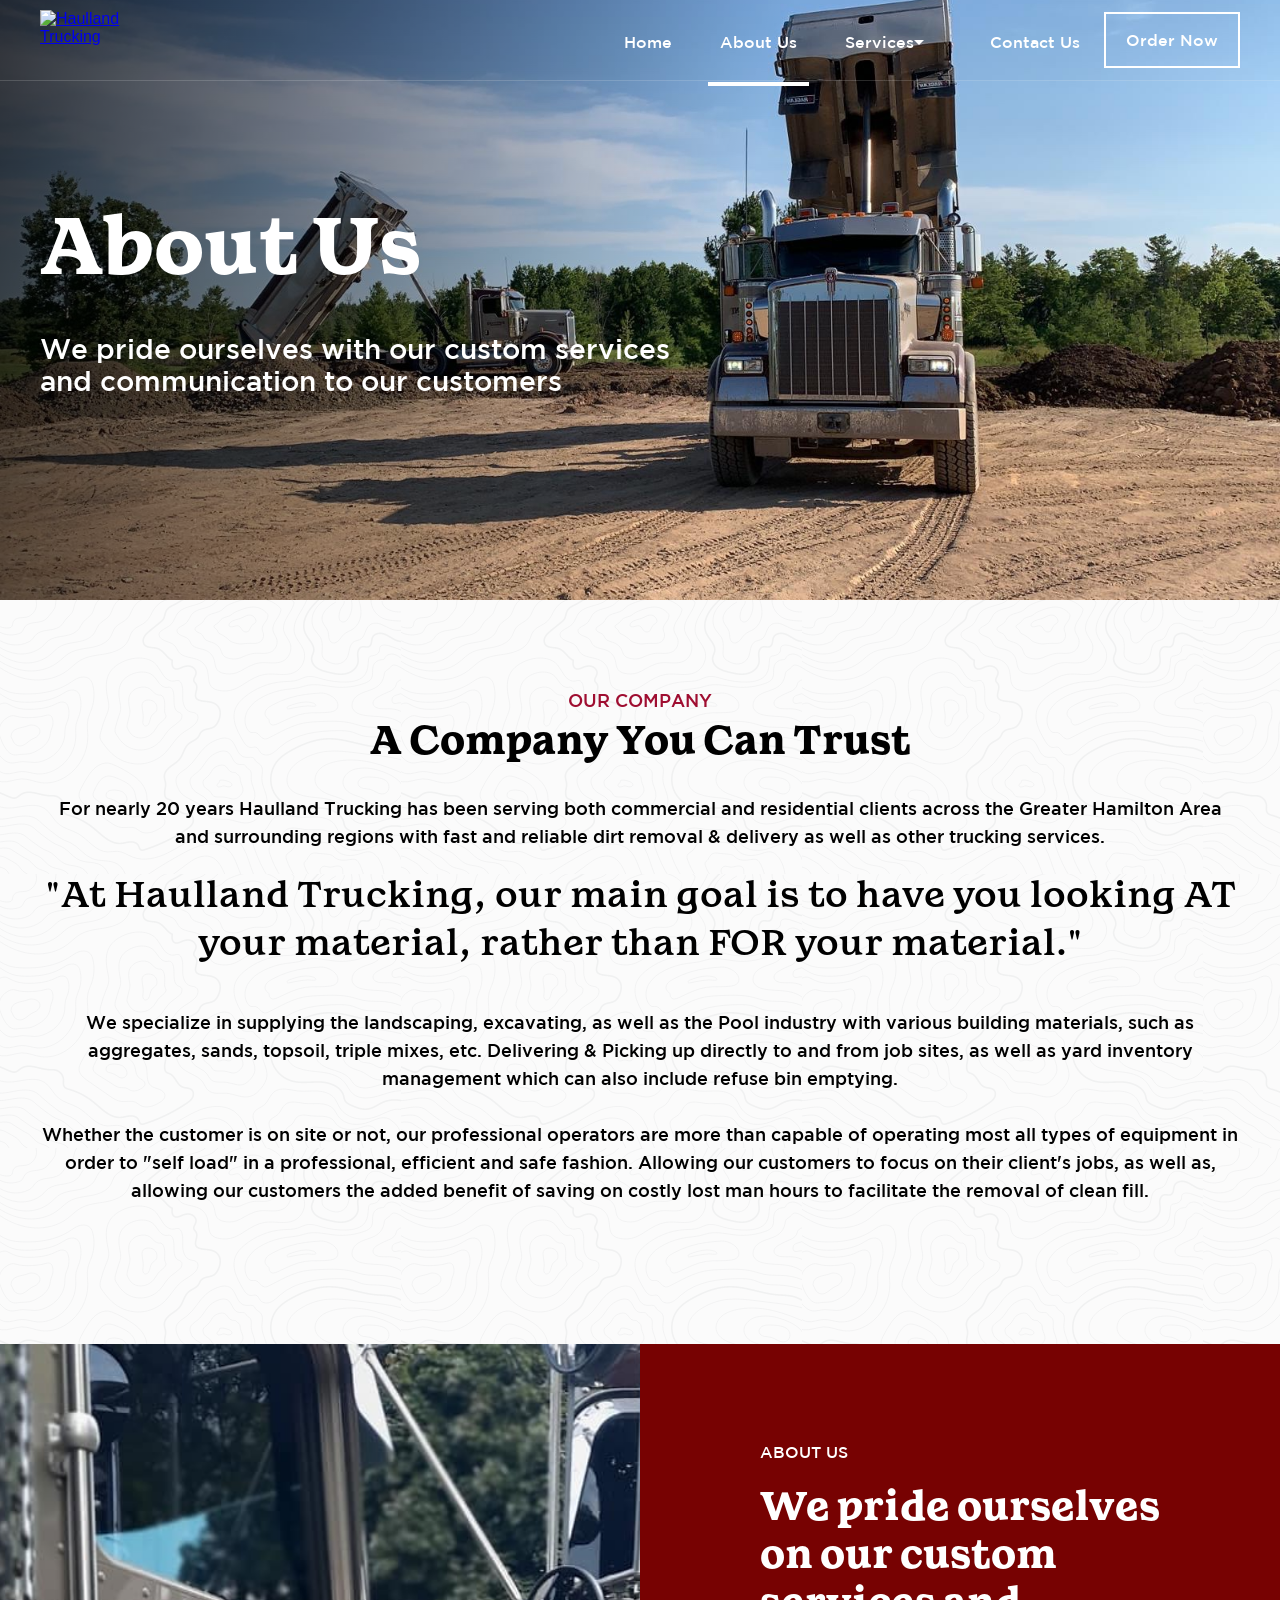
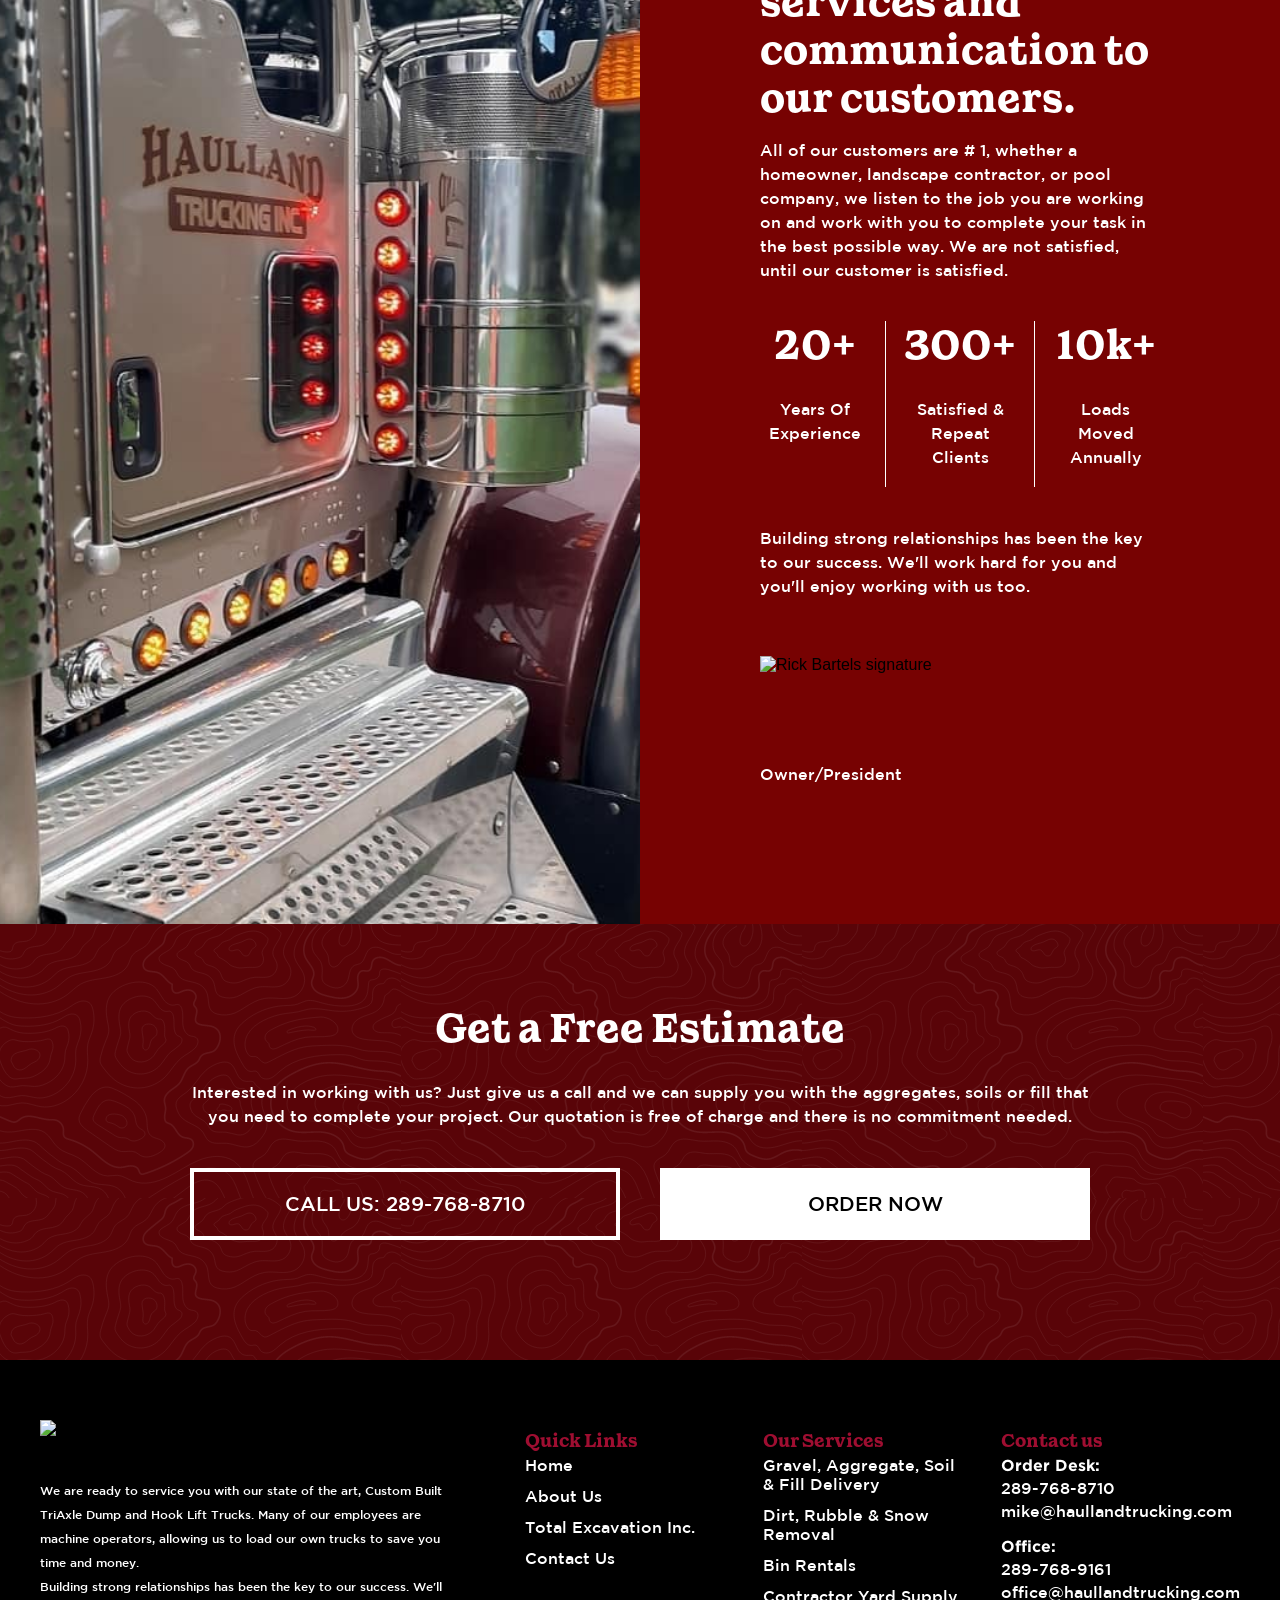
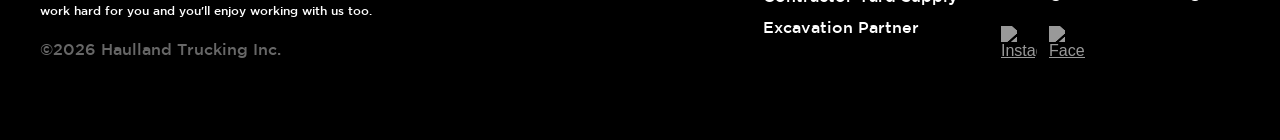
==== commit ecbcd487: "SEO: clean URLs, canonicals, sitemap, robots.txt, HTTPS redirect - .htaccess: 301 redirects from .ht" ====
--- a/about-us.html
+++ b/about-us.html
@@ -11,8 +11,8 @@
   <meta name="twitter:title" content="About Us | Haulland Trucking Inc. — Hamilton, ON">
   <meta name="twitter:description" content="For nearly 20 years, Haulland Trucking Inc. has served commercial and residential clients across Hamilton and the Greater Hamilton Area with fast, reliable dirt removal, aggregate delivery, and custom trucking services.">
   <meta name="viewport" content="width=device-width, initial-scale=1">
-  <link rel="shortcut icon" href="images/favicon.jpg" type="image/x-icon">
-  <link rel="apple-touch-icon" href="images/webclip.jpg">
+  <link rel="shortcut icon" href="https://res.cloudinary.com/du0witbcr/image/upload/haulland-trucking/favicon.jpg" type="image/x-icon">
+  <link rel="apple-touch-icon" href="https://res.cloudinary.com/du0witbcr/image/upload/haulland-trucking/webclip.jpg">
   <link rel="preconnect" href="https://fonts.googleapis.com">
   <link rel="preconnect" href="https://fonts.gstatic.com" crossorigin>
   <link href="https://fonts.googleapis.com/css2?family=Great+Vibes&display=swap" rel="stylesheet">
@@ -95,6 +95,8 @@
     "priceRange": "$$"
   }
   </script>
+  <link rel="canonical" href="https://www.haullandtrucking.com/about-us">
+  <meta property="og:url" content="https://www.haullandtrucking.com/about-us">
 </head>
 <body>
 
@@ -102,26 +104,26 @@
   <header id="nav" class="sticky-nav">
     <div class="nav-grid">
       <div class="nav-holder">
-        <a href="index.html" class="nav-logo-link">
+        <a href="/" class="nav-logo-link">
           <img src="https://res.cloudinary.com/du0witbcr/image/upload/haulland-trucking/Haulland-Full-Logo.svg" alt="Haulland Trucking" class="nav-logo">
         </a>
         <nav class="nav-menu" role="navigation">
-          <a href="index.html" class="nav-link">Home</a>
-          <a href="about-us.html" class="nav-link active">About Us</a>
+          <a href="/" class="nav-link">Home</a>
+          <a href="/about-us" class="nav-link active">About Us</a>
           <div class="nav-link nav-dropdown-wrap">
             <div class="nav-link---inner">
               <div>Services</div>
               <div class="icon"></div>
             </div>
             <nav class="nav-dropdown">
-              <a href="aggregate-gravel-soil-delivery.html" class="dropdown-link">Gravel, Aggregate, Soil &amp; Fill Delivery</a>
-              <a href="dirt-rubble-snow-removal.html" class="dropdown-link">Dirt, Rubble &amp; Snow Removal</a>
-              <a href="bin-rentals.html" class="dropdown-link">Bin Rentals</a>
-              <a href="contractor-yard-supply.html" class="dropdown-link">Contractor Yard Supply</a>
-              <a href="excavation-partner.html" class="dropdown-link">Excavation</a>
+              <a href="/aggregate-gravel-soil-delivery" class="dropdown-link">Gravel, Aggregate, Soil &amp; Fill Delivery</a>
+              <a href="/dirt-rubble-snow-removal" class="dropdown-link">Dirt, Rubble &amp; Snow Removal</a>
+              <a href="/bin-rentals" class="dropdown-link">Bin Rentals</a>
+              <a href="/contractor-yard-supply" class="dropdown-link">Contractor Yard Supply</a>
+              <a href="/excavation-partner" class="dropdown-link">Excavation</a>
             </nav>
           </div>
-          <a href="contact-us.html" class="nav-link">Contact Us</a>
+          <a href="/contact-us" class="nav-link">Contact Us</a>
           <a href="#" class="brokrete-trigger nav btn">Order Now</a>
         </nav>
         <button class="menu-button" aria-label="Toggle navigation">
@@ -211,18 +213,18 @@
         </div>
         <div class="vertical-holder">
           <h4 class="h4-orange">Quick Links</h4>
-          <a href="index.html" class="footer-link">Home</a>
-          <a href="about-us.html" class="footer-link active">About Us</a>
+          <a href="/" class="footer-link">Home</a>
+          <a href="/about-us" class="footer-link active">About Us</a>
           <a href="https://totalexcavation.ca" class="footer-link">Total Excavation Inc.</a>
-          <a href="contact-us.html" class="footer-link">Contact Us</a>
+          <a href="/contact-us" class="footer-link">Contact Us</a>
         </div>
         <div class="vertical-holder">
           <h4 class="h4-orange">Our Services</h4>
-          <a href="aggregate-gravel-soil-delivery.html" class="footer-link">Gravel, Aggregate, Soil &amp; Fill Delivery</a>
-          <a href="dirt-rubble-snow-removal.html" class="footer-link">Dirt, Rubble &amp; Snow Removal</a>
-          <a href="bin-rentals.html" class="footer-link">Bin Rentals</a>
-          <a href="contractor-yard-supply.html" class="footer-link">Contractor Yard Supply</a>
-          <a href="excavation-partner.html" class="footer-link">Excavation Partner</a>
+          <a href="/aggregate-gravel-soil-delivery" class="footer-link">Gravel, Aggregate, Soil &amp; Fill Delivery</a>
+          <a href="/dirt-rubble-snow-removal" class="footer-link">Dirt, Rubble &amp; Snow Removal</a>
+          <a href="/bin-rentals" class="footer-link">Bin Rentals</a>
+          <a href="/contractor-yard-supply" class="footer-link">Contractor Yard Supply</a>
+          <a href="/excavation-partner" class="footer-link">Excavation Partner</a>
         </div>
         <div class="vertical-holder">
           <h4 class="h4-orange">Contact us</h4>
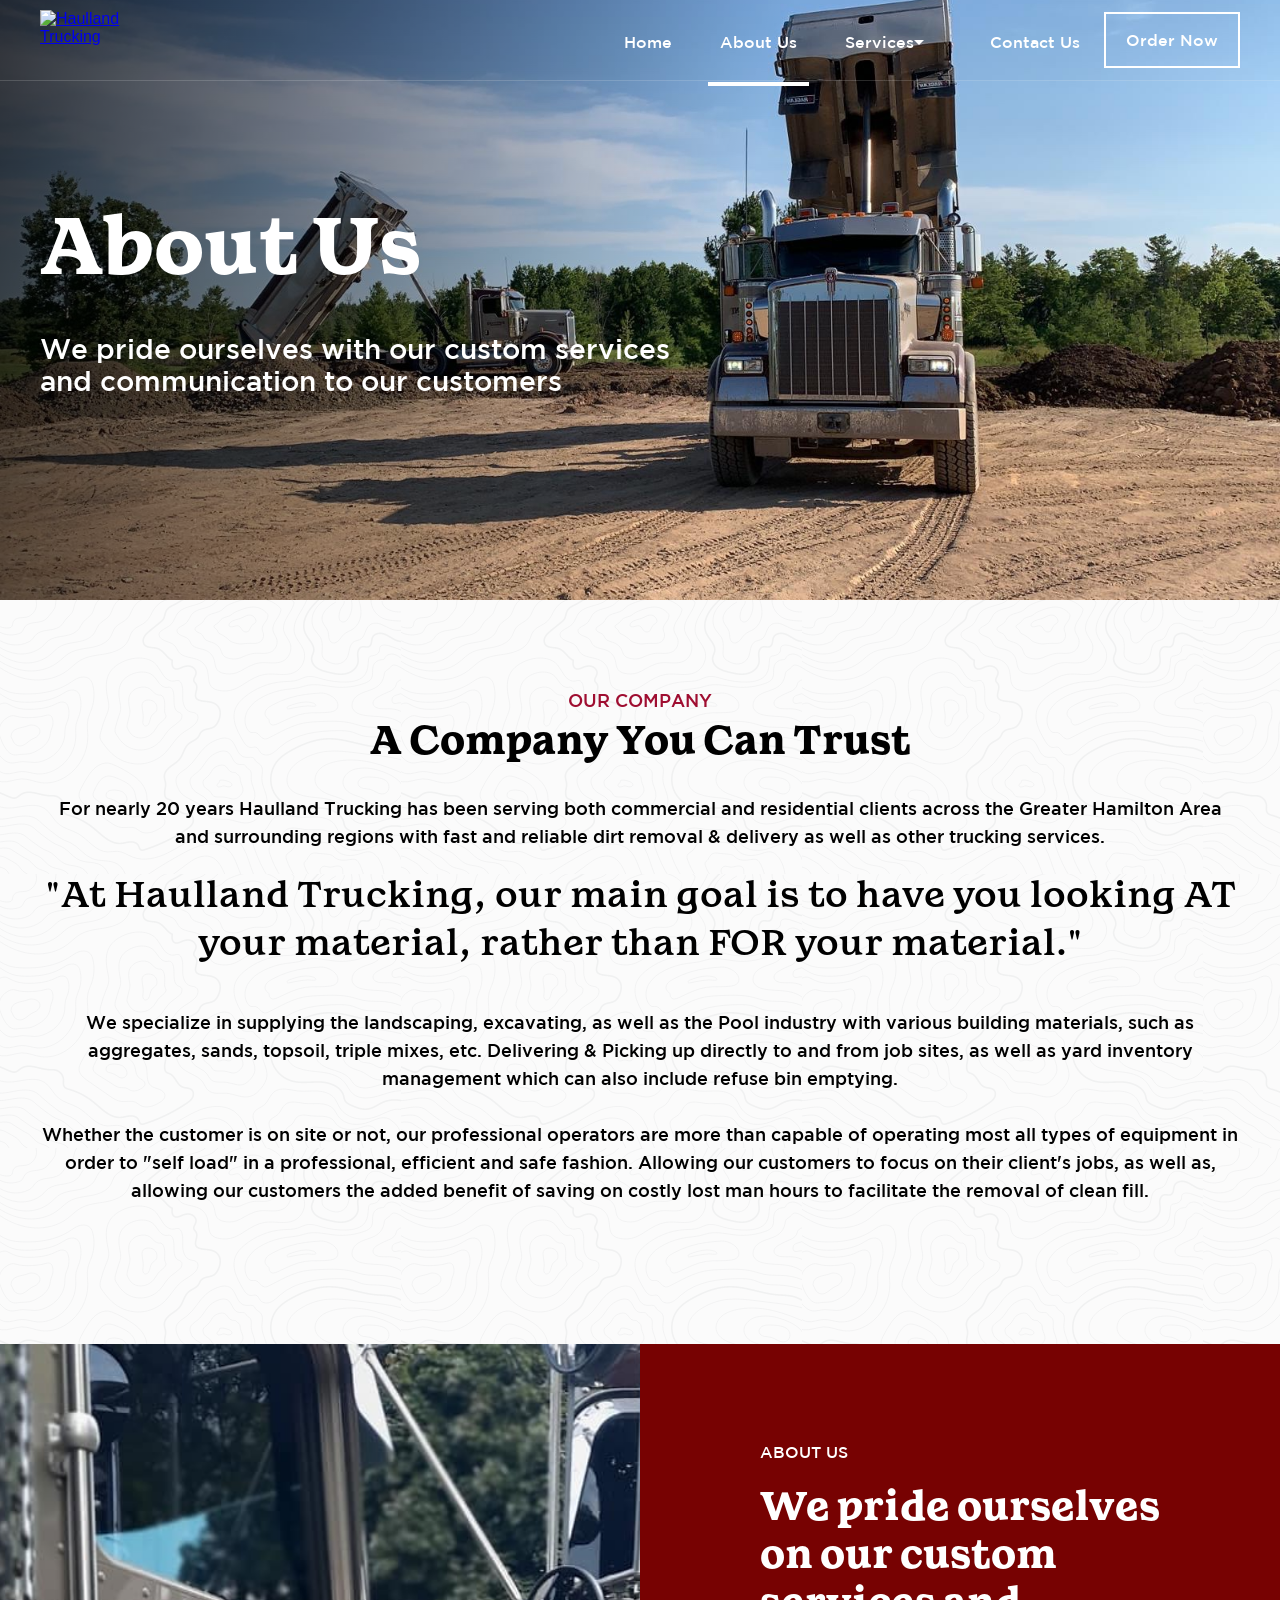
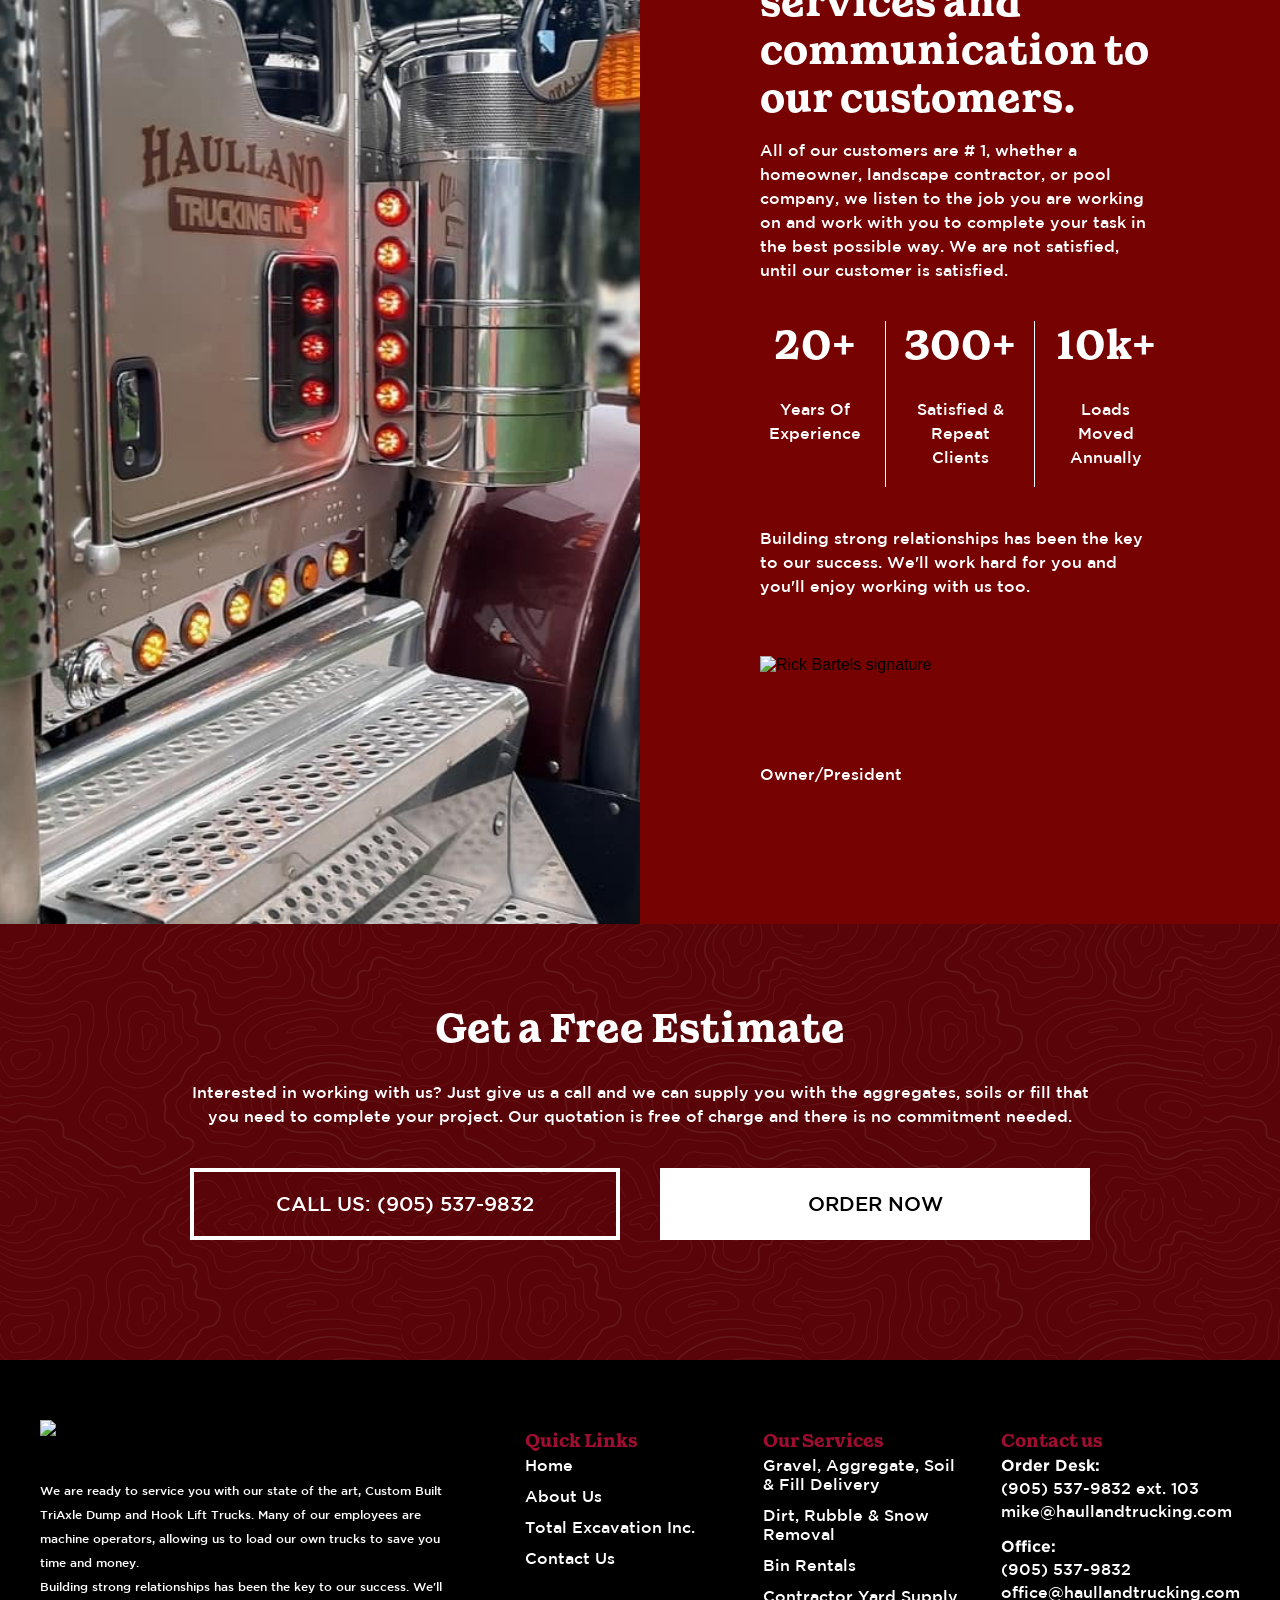
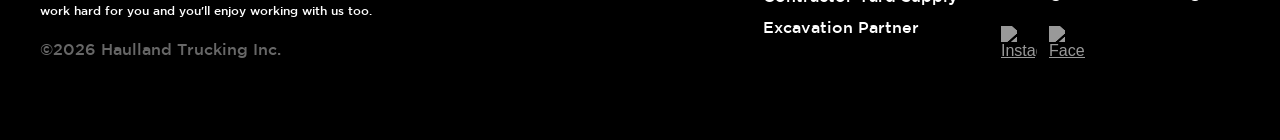
==== commit 55a239cd: "Update phone numbers to (905) 537-9832 across all pages - Footer order desk: (905) 537-9832 ext. 103" ====
--- a/about-us.html
+++ b/about-us.html
@@ -36,7 +36,7 @@
     "name": "Haulland Trucking Inc.",
     "description": "Reliable trucking and landscape supplier servicing Hamilton and the surrounding area. We offer gravel, aggregate and soil delivery, dirt and rubble removal, roll-off bin rentals, contractor yard supply, and excavation partner services.",
     "url": "https://haullandtrucking.com",
-    "telephone": "+12897688710",
+    "telephone": "+19055379832",
     "email": "mike@haullandtrucking.com",
     "logo": "https://haullandtrucking.com/images/Haulland-Full-Logo.svg",
     "image": "https://haullandtrucking.com/images/IMG-20210118-WA0021.jpg",
@@ -196,7 +196,7 @@
       <h2 class="h2-white">Get a Free Estimate</h2>
       <p class="paragraph-white margin-40-bottom">Interested in working with us? Just give us a call and we can supply you with the aggregates, soils or fill that you need to complete your project. Our quotation is free of charge and there is no commitment needed.</p>
       <div class="horizontal-2-grid">
-        <a href="tel:289-768-8710" class="hollow-cta border btn">CALL US: 289-768-8710</a>
+        <a href="tel:+19055379832" class="hollow-cta border btn mobile-only">CALL US: (905) 537-9832</a>
         <a href="#" class="brokrete-trigger white btn">ORDER NOW</a>
       </div>
     </div>
@@ -229,10 +229,10 @@
         <div class="vertical-holder">
           <h4 class="h4-orange">Contact us</h4>
           <div class="font-14-white-bold">Order Desk:</div>
-          <a href="tel:+1-289-768-8710" class="footer-link margin-4-bottom">289-768-8710</a>
+          <a href="tel:+19055379832" class="footer-link margin-4-bottom">(905) 537-9832 ext. 103</a>
           <a href="mailto:mike@haullandtrucking.com?subject=Order%20Inquiry" class="footer-link margin-12-bottom">mike@haullandtrucking.com</a>
           <div class="font-14-white-bold">Office:</div>
-          <a href="tel:+1-289-768-9161" class="footer-link margin-4-bottom">289-768-9161</a>
+          <a href="tel:+19055379832" class="footer-link margin-4-bottom">(905) 537-9832</a>
           <a href="mailto:office@haullandtrucking.com?subject=Hello" class="footer-link">office@haullandtrucking.com</a>
           <div class="social-icon-wrap">
             <a href="https://www.instagram.com/haullandtrucking/" class="social-link-2">
--- a/css/haulland.css
+++ b/css/haulland.css
@@ -1868,6 +1868,7 @@
 }
 
 .mobile-phone-link { display: none; }
+.mobile-only { display: none; }
 
 @media screen and (max-width: 767px) {
   .sticky-nav {
@@ -2683,6 +2684,8 @@
     border-bottom-width: 1px;
     border-bottom-color: rgba(255,255,255,0.1);
   }
+
+  .mobile-only { display: block; }
 
   /* Mobile phone number link */
   .mobile-phone-link {
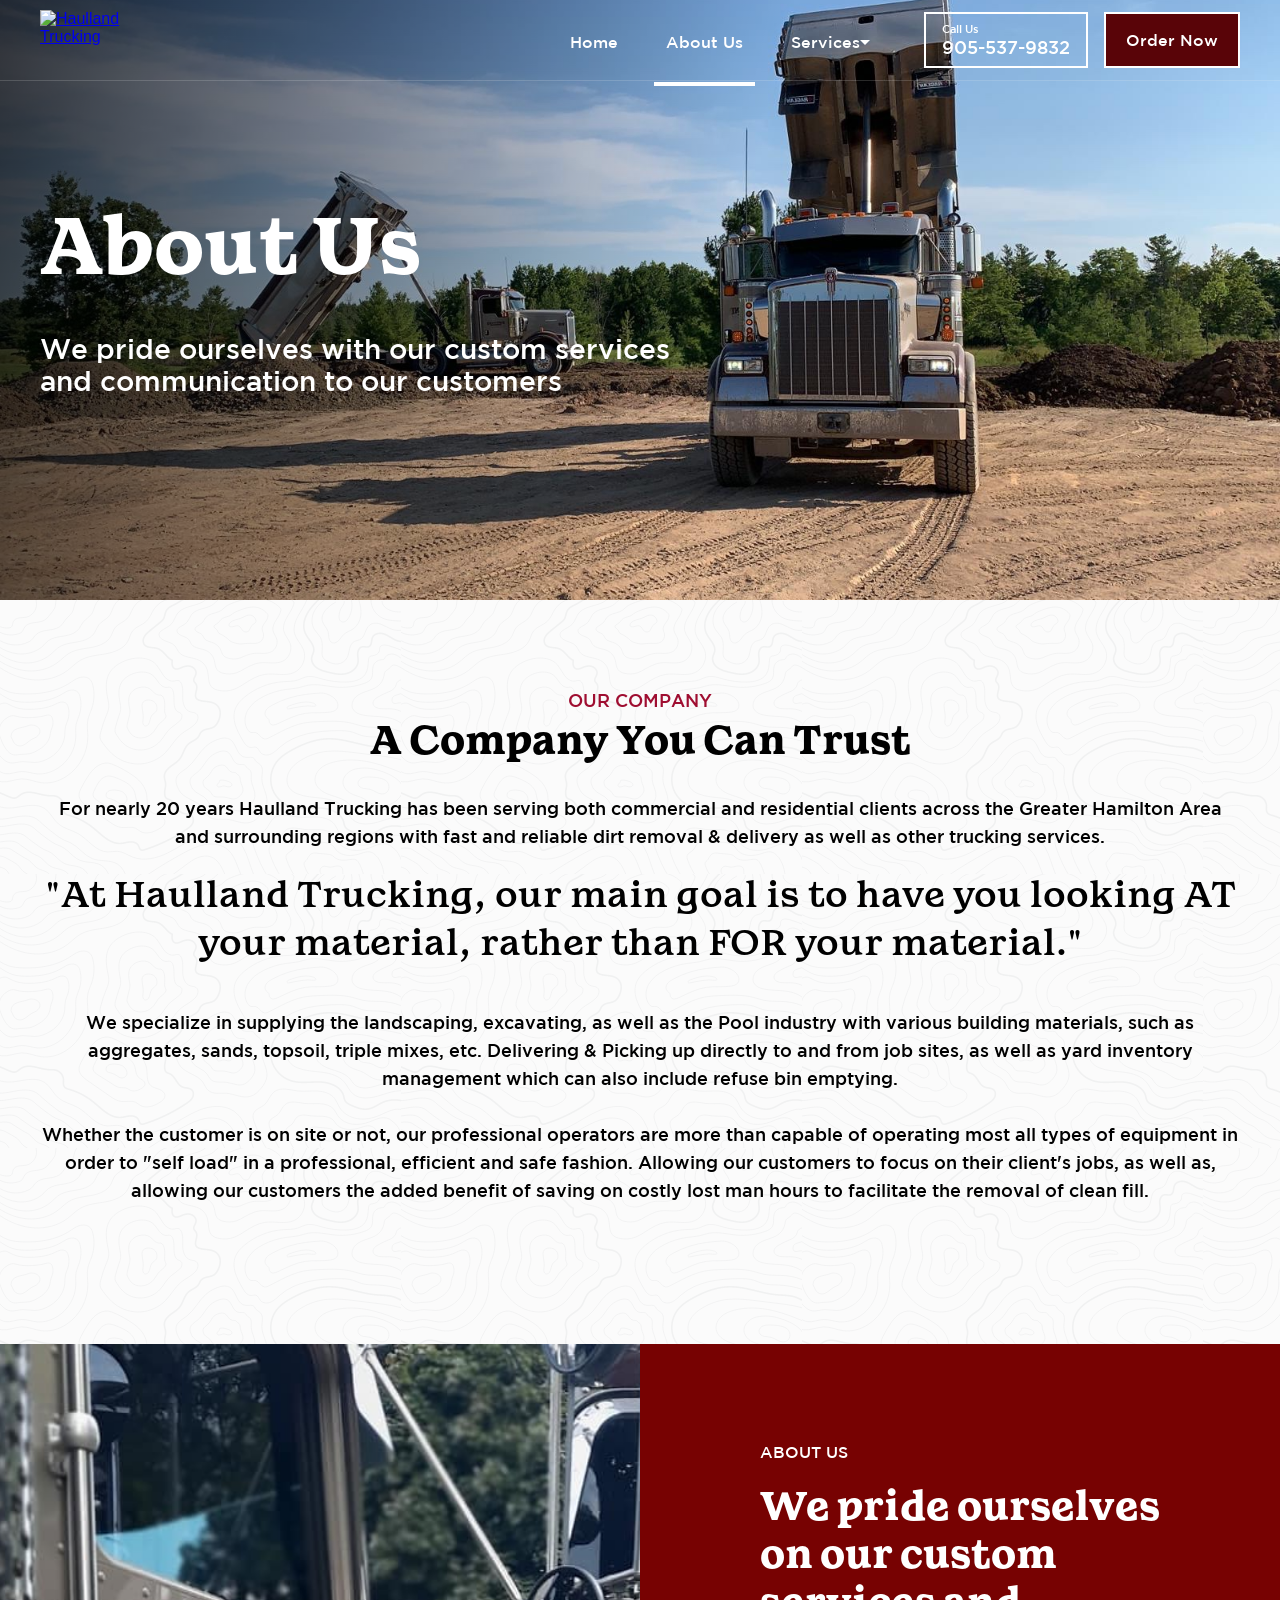
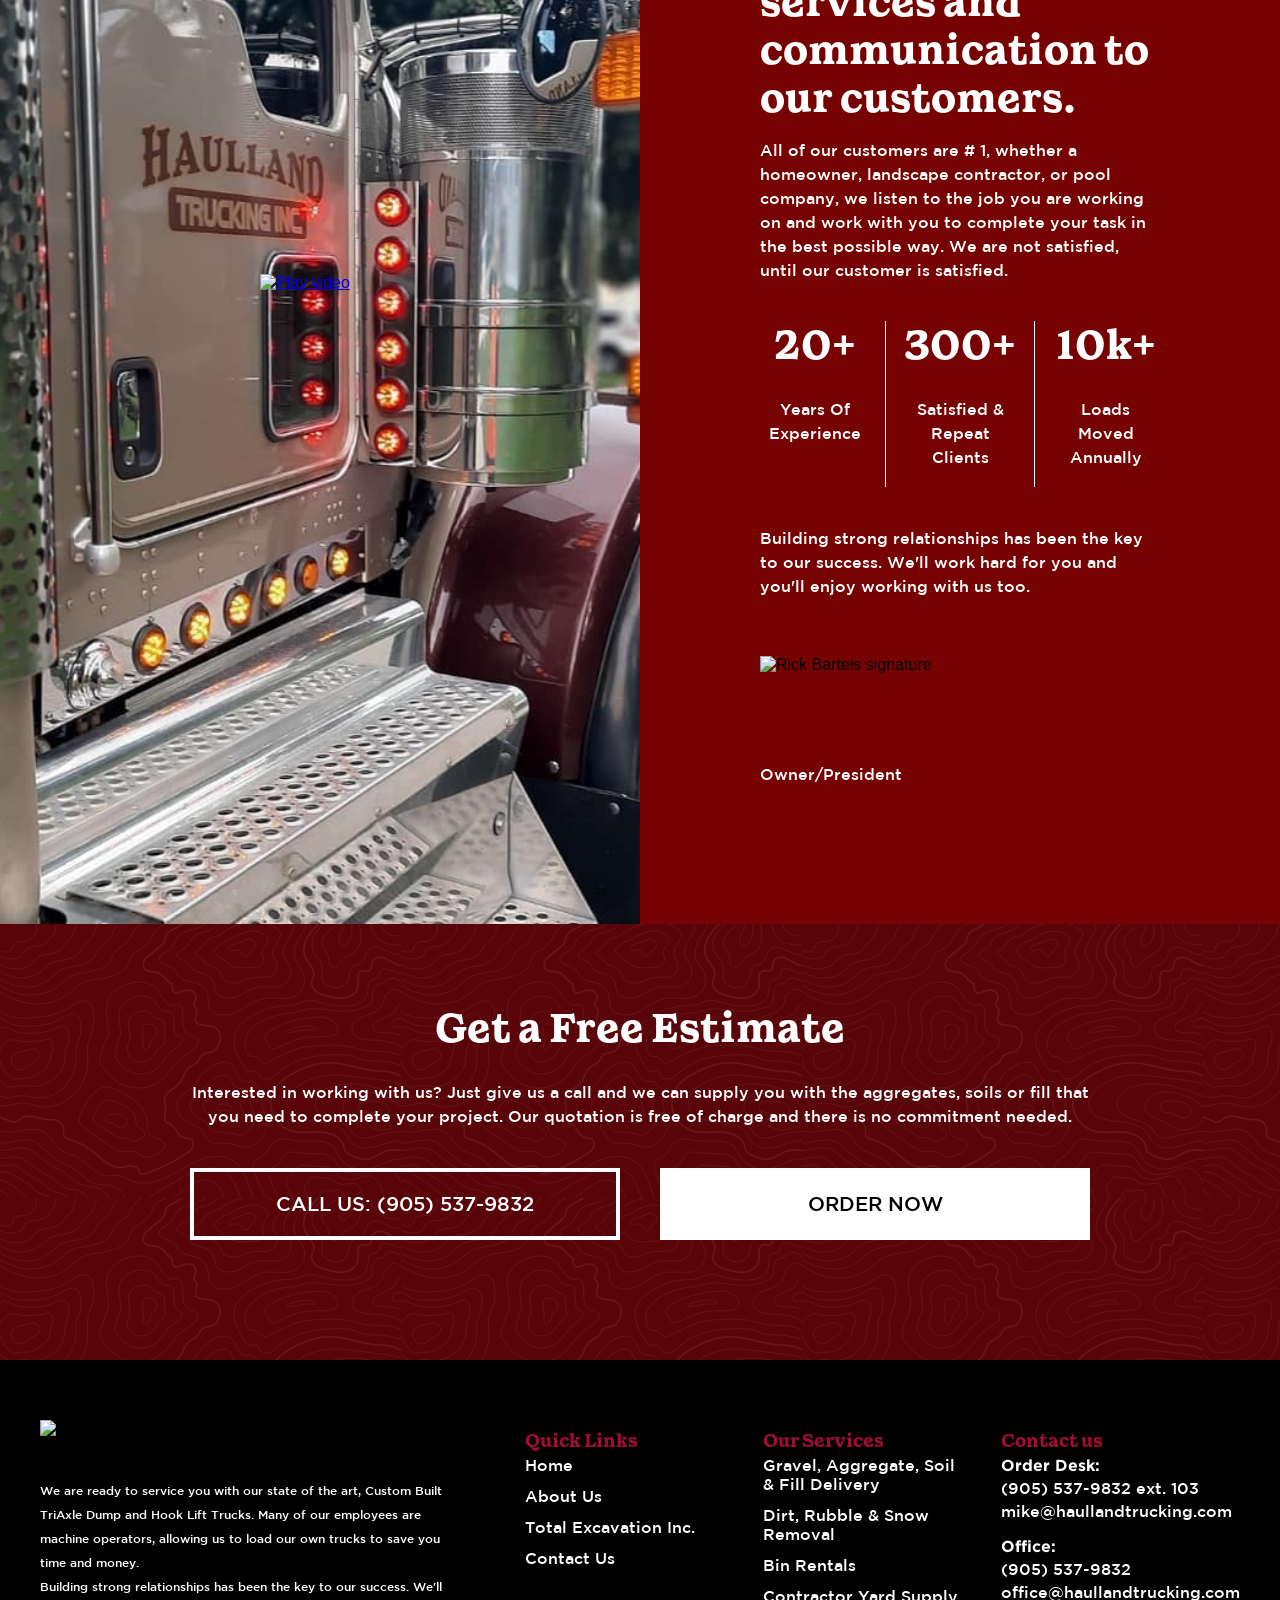
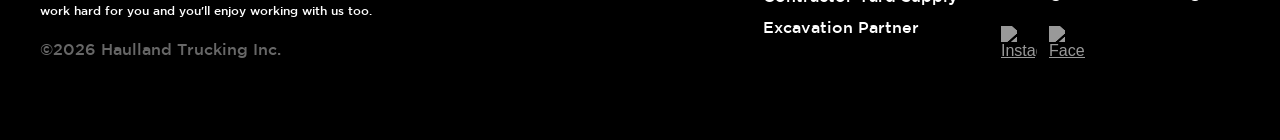
==== commit c272a1f1: "Replace header Contact Us link with Call Us CTA; fix mobile CTA buttons - Header "Call Us" CTA on al" ====
--- a/about-us.html
+++ b/about-us.html
@@ -123,7 +123,7 @@
               <a href="/excavation-partner" class="dropdown-link">Excavation</a>
             </nav>
           </div>
-          <a href="/contact-us" class="nav-link">Contact Us</a>
+          <a href="/contact-us" class="nav-call-cta btn" data-tel="tel:+19055379832"><span class="nav-call-label">Call Us</span><span class="nav-call-number">905-537-9832</span></a>
           <a href="#" class="brokrete-trigger nav btn">Order Now</a>
         </nav>
         <button class="menu-button" aria-label="Toggle navigation">
--- a/css/haulland.css
+++ b/css/haulland.css
@@ -1867,7 +1867,6 @@
   margin-bottom: 60px;
 }
 
-.mobile-phone-link { display: none; }
 .mobile-only { display: none; }
 
 @media screen and (max-width: 767px) {
@@ -2686,26 +2685,6 @@
   }
 
   .mobile-only { display: block; }
-
-  /* Mobile phone number link */
-  .mobile-phone-link {
-    display: flex;
-    align-items: center;
-    gap: 10px;
-    color: var(--white) !important;
-    font-family: Gotham, sans-serif;
-    font-size: 18px;
-    font-weight: 700;
-    padding: 16px 20px;
-    border-bottom: 1px solid rgba(255,255,255,0.1);
-    text-decoration: none;
-    letter-spacing: 0.5px;
-  }
-
-  .mobile-phone-link:hover {
-    background-color: rgba(255,255,255,0.04);
-    color: var(--white) !important;
-  }
 
   /* Mobile Order Now button */
   .brokrete-trigger.nav {
@@ -2833,3 +2812,86 @@
   cursor: pointer;
   line-height: 1;
 }
+
+/* Header "Call Us" CTA */
+.nav-call-cta {
+  display: flex;
+  flex-direction: column;
+  justify-content: center;
+  border: 2px solid var(--white);
+  background-color: #0000;
+  margin-left: 12px;
+  margin-right: 16px;
+  padding: 8px 16px;
+  font-family: Gotham, sans-serif;
+  color: var(--white);
+  transition: background-color .2s;
+}
+
+.nav-call-cta:hover {
+  background-color: var(--maroon);
+}
+
+.nav-call-label {
+  font-size: 11px;
+  font-weight: 500;
+  line-height: 14px;
+}
+
+.nav-call-number {
+  font-size: 18px;
+  font-weight: 500;
+  line-height: 22px;
+  white-space: nowrap;
+}
+
+.brokrete-trigger.nav {
+  background-color: var(--maroon);
+}
+
+.brokrete-trigger.nav:hover {
+  background-color: var(--maroon2);
+}
+
+@media screen and (max-width: 767px) {
+  .nav-call-cta {
+    flex-direction: row;
+    justify-content: flex-start;
+    align-items: center;
+    gap: 8px;
+    margin: 0;
+    padding: 16px 20px;
+    border: 0;
+    border-bottom: 1px solid rgba(255,255,255,0.1);
+  }
+
+  .nav-call-cta:hover {
+    background-color: rgba(255,255,255,0.04);
+  }
+
+  .nav-call-label,
+  .nav-call-number {
+    font-size: 18px;
+    font-weight: 700;
+    line-height: 24px;
+  }
+
+  .nav-call-label::after {
+    content: ":";
+  }
+
+  /* Stacked full-width CTA buttons (hero + Free Estimate section) */
+  .hero-cta-group {
+    display: flex;
+    flex-direction: column;
+    gap: 16px;
+    width: 100%;
+  }
+
+  .hero-cta-group .btn,
+  .horizontal-2-grid > .btn {
+    box-sizing: border-box;
+    width: 100%;
+    text-align: center;
+  }
+}
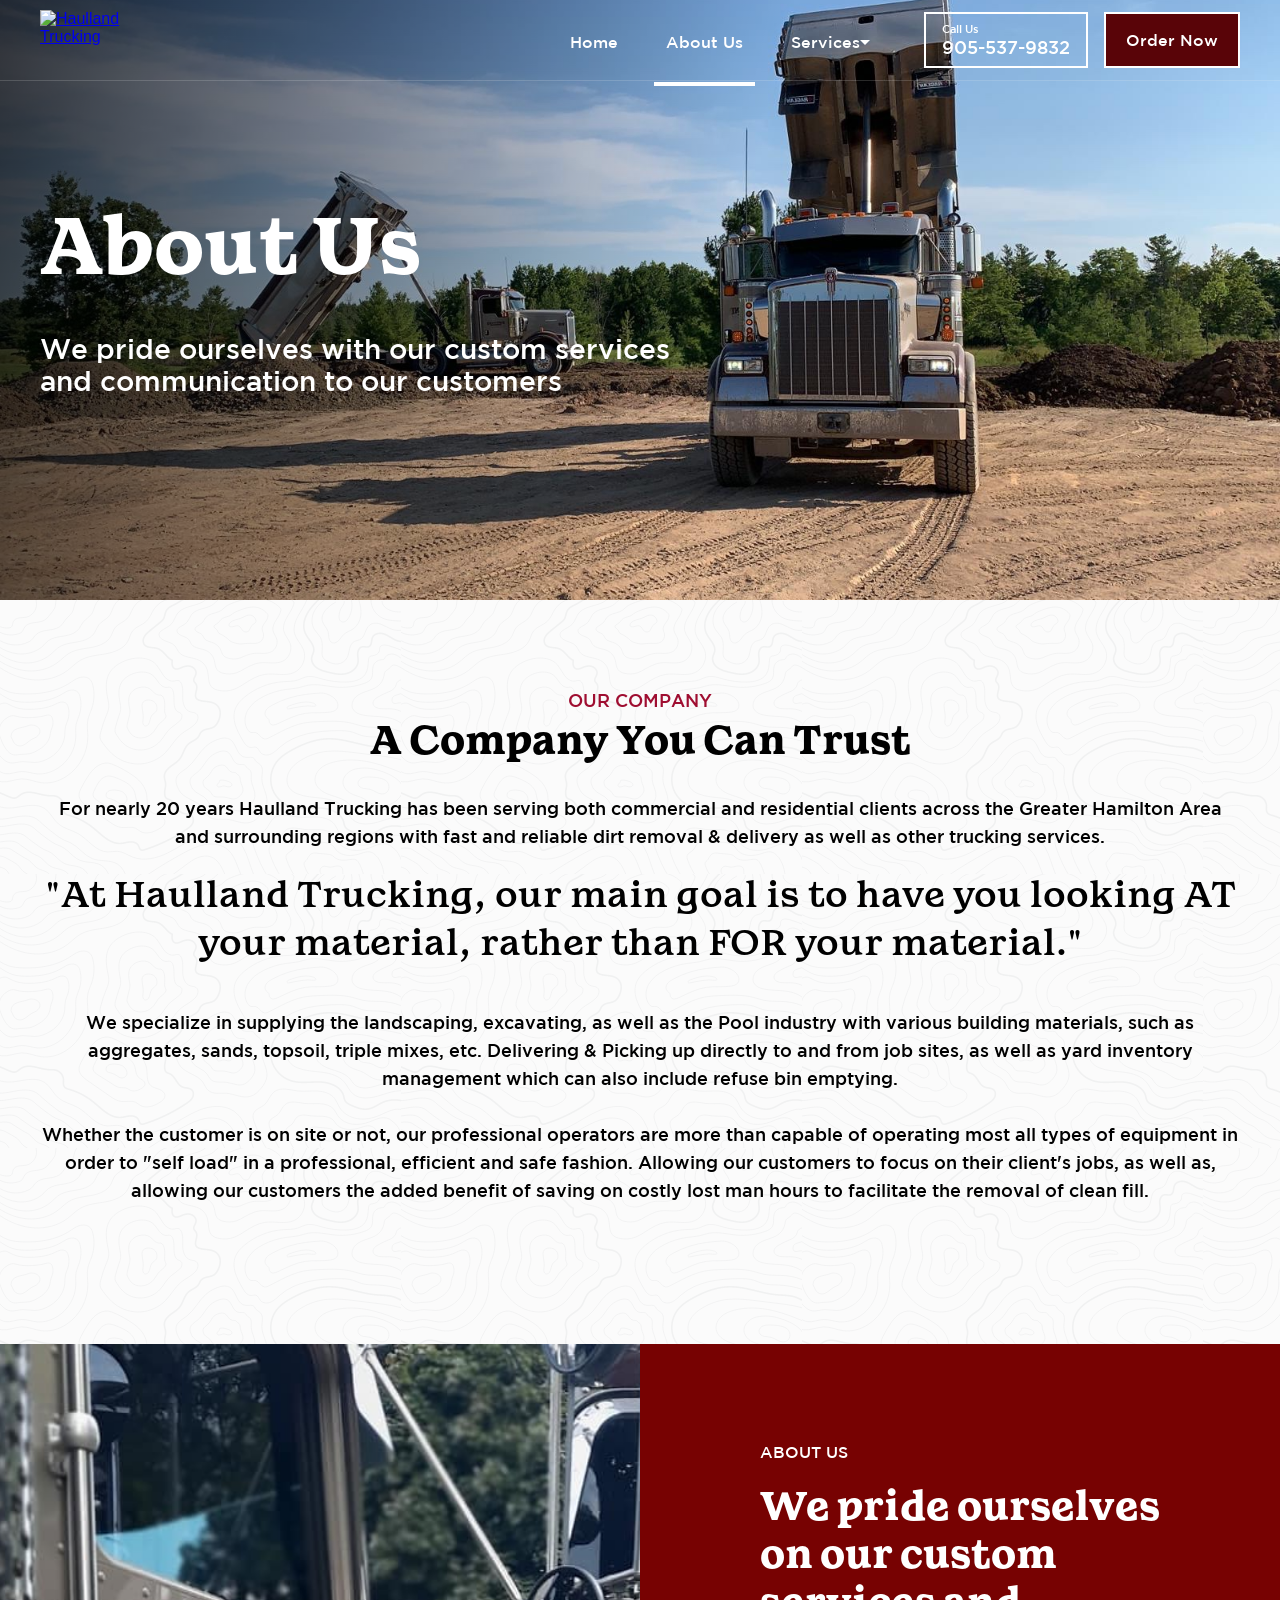
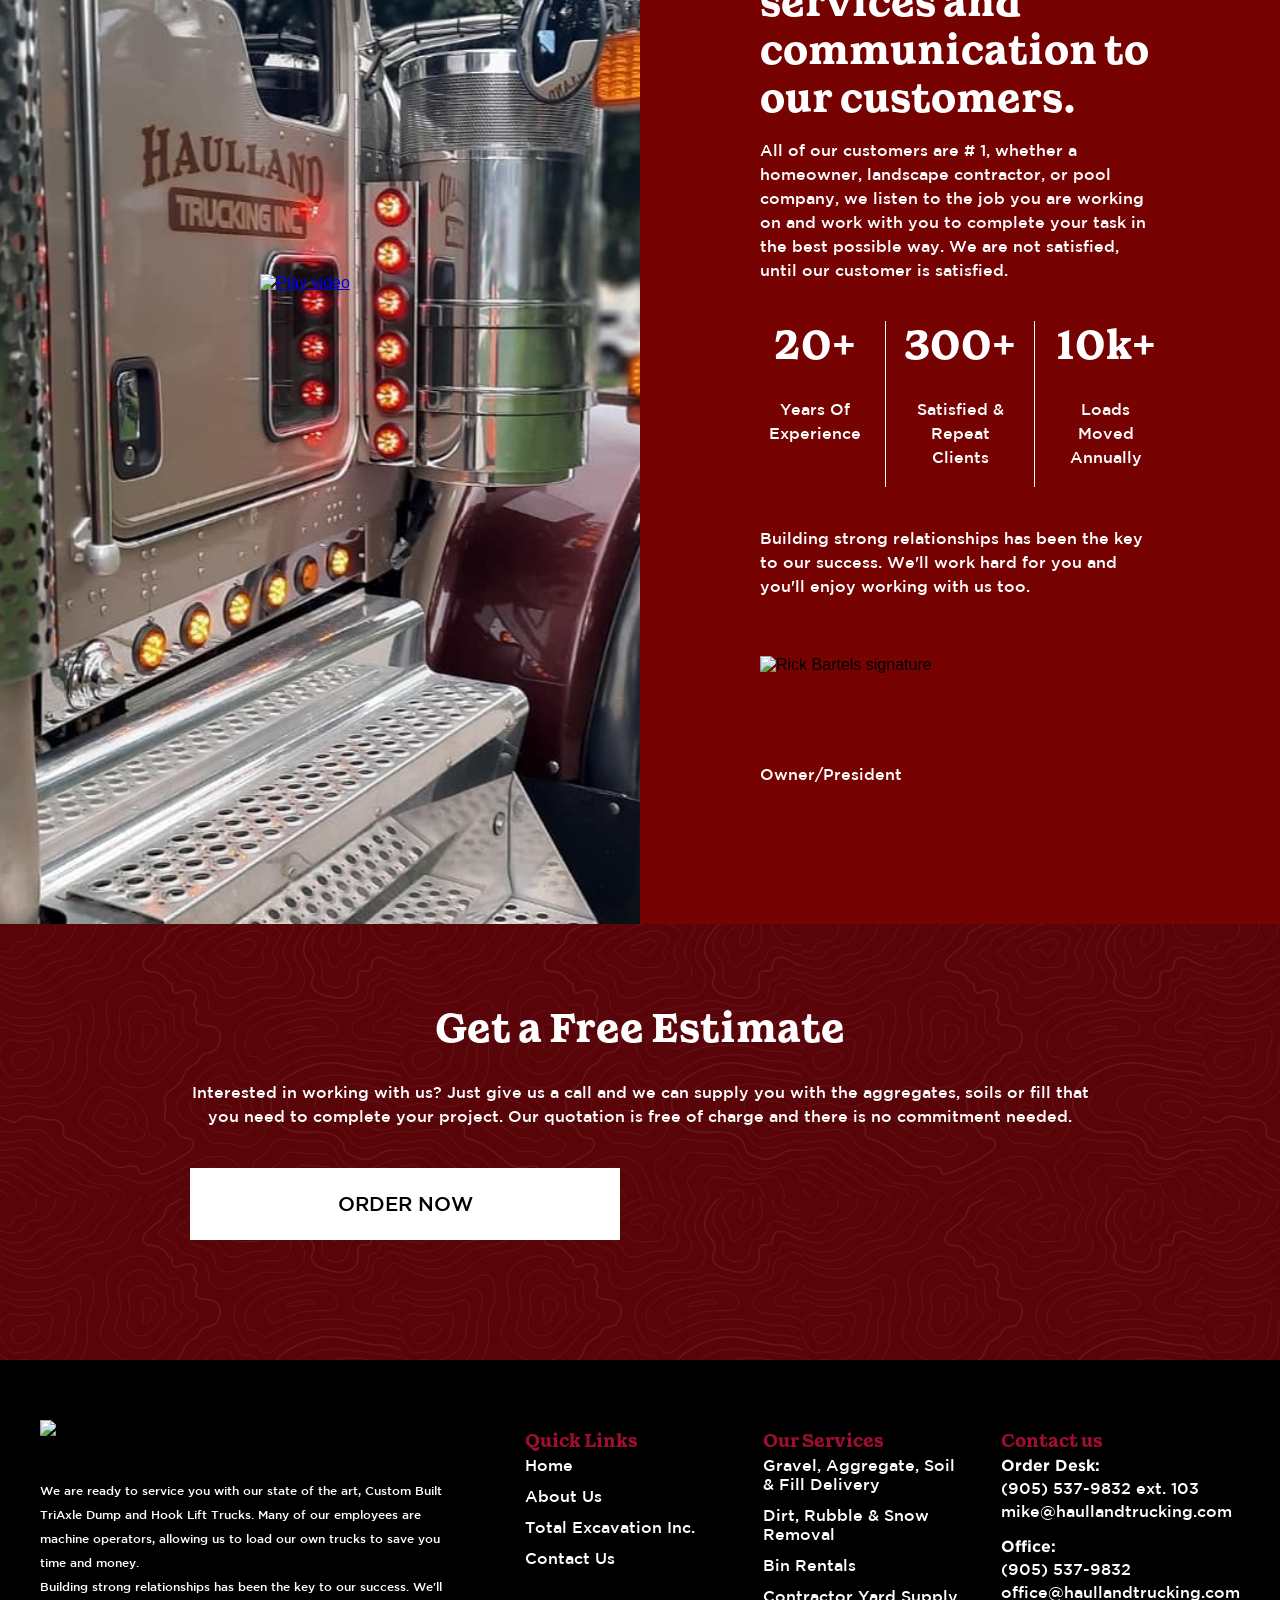
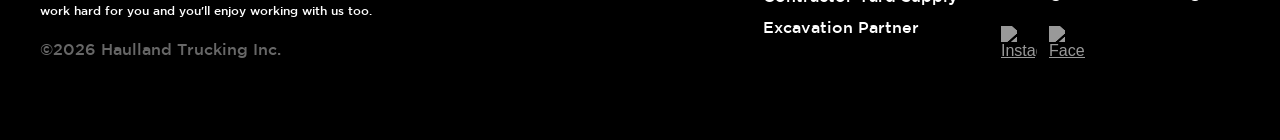
==== commit cd5ceb47: "Fix mobile hero CTAs, restore mobile menu phone link, bust asset cache - Hero Call Us button: mobile" ====
--- a/about-us.html
+++ b/about-us.html
@@ -17,7 +17,7 @@
   <link rel="preconnect" href="https://fonts.gstatic.com" crossorigin>
   <link href="https://fonts.googleapis.com/css2?family=Great+Vibes&display=swap" rel="stylesheet">
   <link href="css/normalize.css" rel="stylesheet">
-  <link href="css/haulland.css" rel="stylesheet">
+  <link href="css/haulland.css?v=20261007" rel="stylesheet">
   <!-- Google Analytics -->
   <script async src="https://www.googletagmanager.com/gtag/js?id=G-09X2V66G72"></script>
   <script>
@@ -264,6 +264,6 @@
   <script async src="https://brokrete.sfo2.digitaloceanspaces.com/widget/brokrete-widget.2022.2.js"></script>
   <div id="brokreteWidget" data-jwt="eyJhbGciOiJIUzI1NiJ9.[base64].susrPJo53cC86IsPLRlfbTuG3CSEmsgxqidXWoyrVgA"></div>
 
-  <script src="js/main.js"></script>
+  <script src="js/main.js?v=20261007"></script>
 </body>
 </html>
--- a/css/haulland.css
+++ b/css/haulland.css
@@ -1867,6 +1867,7 @@
   margin-bottom: 60px;
 }
 
+.mobile-phone-link { display: none; }
 .mobile-only { display: none; }
 
 @media screen and (max-width: 767px) {
@@ -2685,6 +2686,26 @@
   }
 
   .mobile-only { display: block; }
+
+  /* Mobile phone number link */
+  .mobile-phone-link {
+    display: flex;
+    align-items: center;
+    gap: 10px;
+    color: var(--white) !important;
+    font-family: Gotham, sans-serif;
+    font-size: 18px;
+    font-weight: 700;
+    padding: 16px 20px;
+    border-bottom: 1px solid rgba(255,255,255,0.1);
+    text-decoration: none;
+    letter-spacing: 0.5px;
+  }
+
+  .mobile-phone-link:hover {
+    background-color: rgba(255,255,255,0.04);
+    color: var(--white) !important;
+  }
 
   /* Mobile Order Now button */
   .brokrete-trigger.nav {
@@ -2853,38 +2874,43 @@
   background-color: var(--maroon2);
 }
 
+/* Hero "Call Us" button — mobile only, matches the hero Order Now button */
+.hero-call-btn,
+.btn.mobile-only {
+  display: none;
+}
+
+.hero-call-btn {
+  border: 2px solid var(--white);
+  background-color: #0000;
+  padding: 14px 20px;
+  font-family: Gotham, sans-serif;
+  font-size: 16px;
+  font-weight: 500;
+  line-height: normal;
+  transition: background-color .2s;
+}
+
+.hero-call-btn:hover {
+  background-color: var(--maroon);
+}
+
 @media screen and (max-width: 767px) {
+  .hero-call-btn,
+  .btn.mobile-only {
+    display: block;
+  }
+
+  /* Mobile menu uses the injected phone link instead */
   .nav-call-cta {
-    flex-direction: row;
-    justify-content: flex-start;
-    align-items: center;
-    gap: 8px;
-    margin: 0;
-    padding: 16px 20px;
-    border: 0;
-    border-bottom: 1px solid rgba(255,255,255,0.1);
-  }
-
-  .nav-call-cta:hover {
-    background-color: rgba(255,255,255,0.04);
-  }
-
-  .nav-call-label,
-  .nav-call-number {
-    font-size: 18px;
-    font-weight: 700;
-    line-height: 24px;
-  }
-
-  .nav-call-label::after {
-    content: ":";
+    display: none;
   }
 
   /* Stacked full-width CTA buttons (hero + Free Estimate section) */
   .hero-cta-group {
     display: flex;
     flex-direction: column;
-    gap: 16px;
+    gap: 12px;
     width: 100%;
   }
 
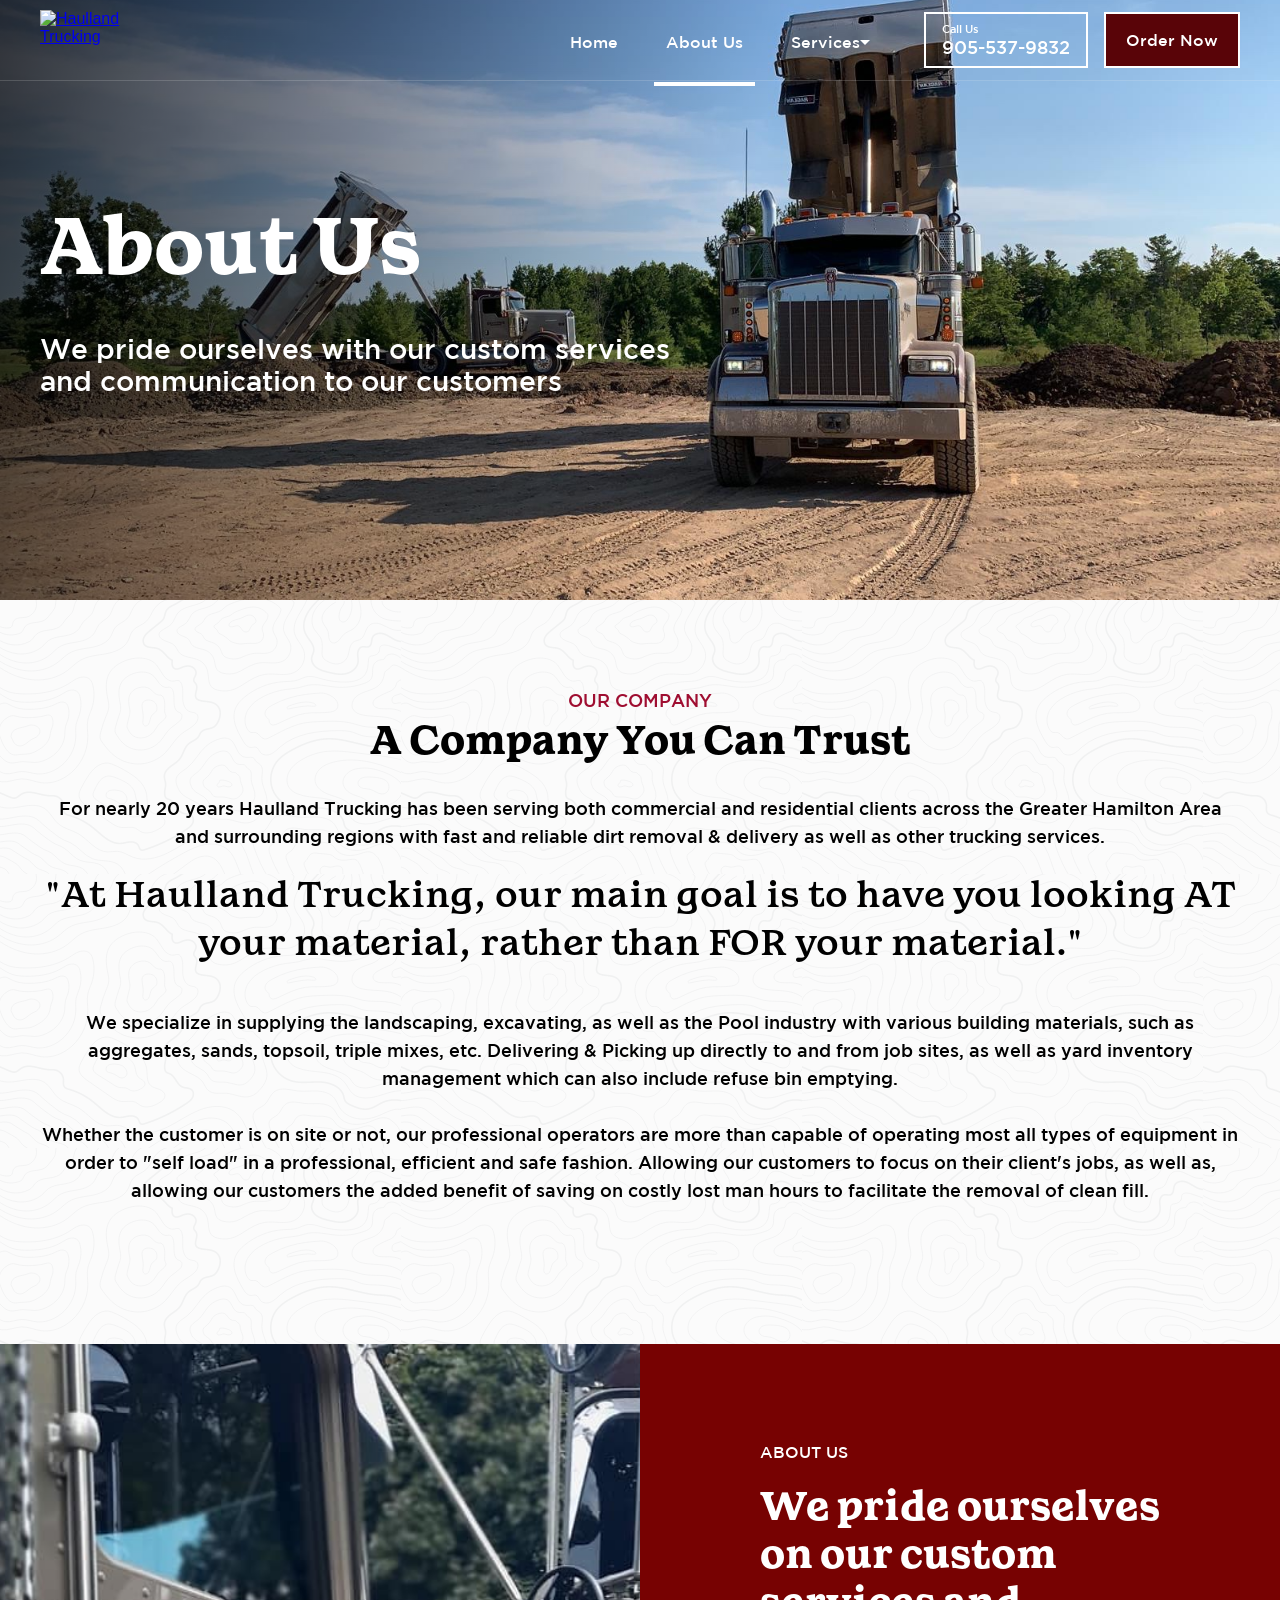
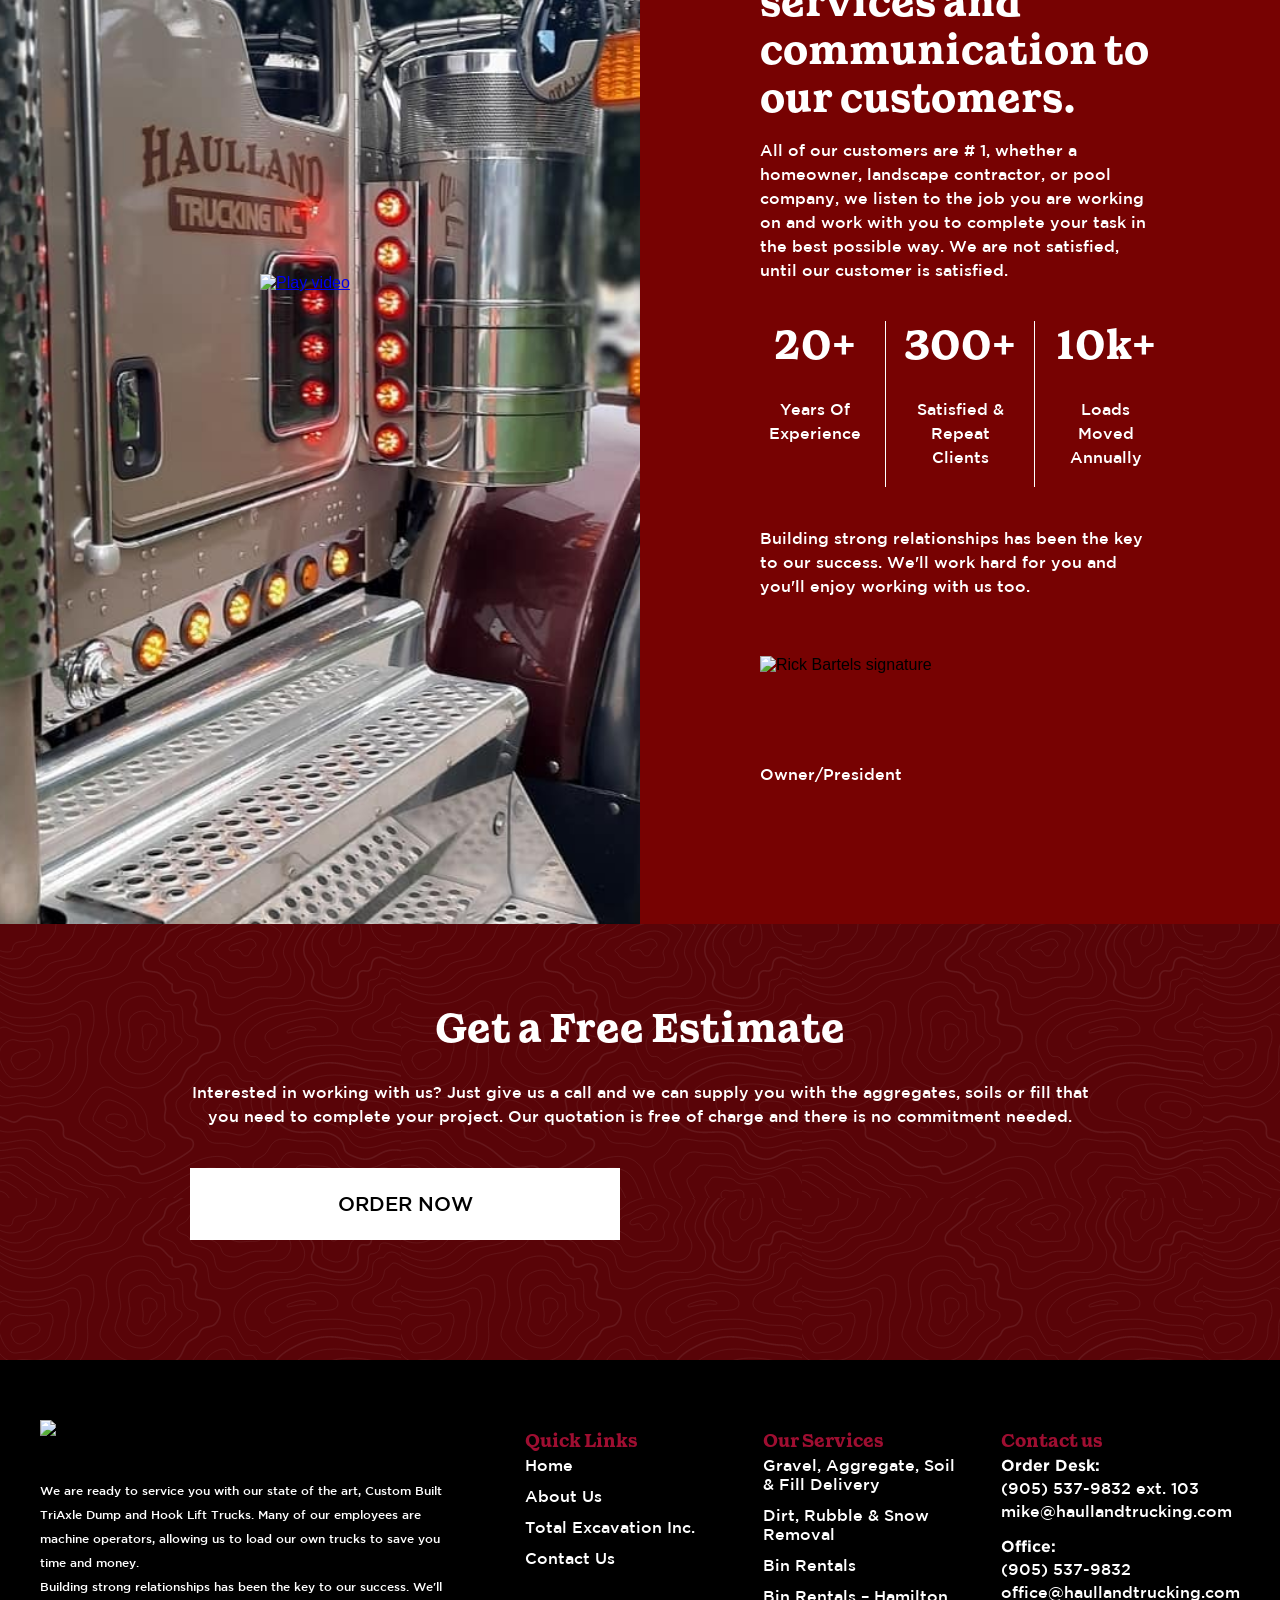
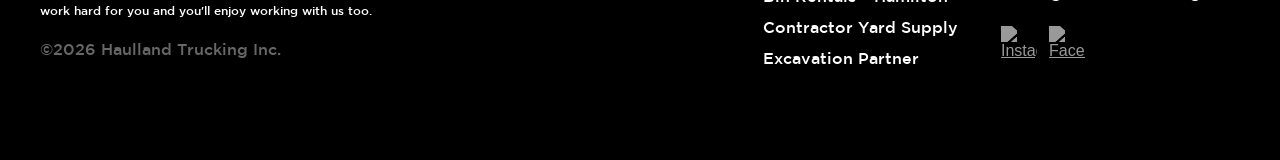
==== commit 40a5e270: "Add Bin Rentals Hamilton location page and CTA click tracking - New /bin-rentals/hamilton page (bin-" ====
--- a/about-us.html
+++ b/about-us.html
@@ -17,7 +17,7 @@
   <link rel="preconnect" href="https://fonts.gstatic.com" crossorigin>
   <link href="https://fonts.googleapis.com/css2?family=Great+Vibes&display=swap" rel="stylesheet">
   <link href="css/normalize.css" rel="stylesheet">
-  <link href="css/haulland.css?v=20261007" rel="stylesheet">
+  <link href="css/haulland.css?v=20261111" rel="stylesheet">
   <!-- Google Analytics -->
   <script async src="https://www.googletagmanager.com/gtag/js?id=G-09X2V66G72"></script>
   <script>
@@ -223,6 +223,7 @@
           <a href="/aggregate-gravel-soil-delivery" class="footer-link">Gravel, Aggregate, Soil &amp; Fill Delivery</a>
           <a href="/dirt-rubble-snow-removal" class="footer-link">Dirt, Rubble &amp; Snow Removal</a>
           <a href="/bin-rentals" class="footer-link">Bin Rentals</a>
+          <a href="/bin-rentals/hamilton" class="footer-link">Bin Rentals – Hamilton</a>
           <a href="/contractor-yard-supply" class="footer-link">Contractor Yard Supply</a>
           <a href="/excavation-partner" class="footer-link">Excavation Partner</a>
         </div>
@@ -264,6 +265,6 @@
   <script async src="https://brokrete.sfo2.digitaloceanspaces.com/widget/brokrete-widget.2022.2.js"></script>
   <div id="brokreteWidget" data-jwt="eyJhbGciOiJIUzI1NiJ9.[base64].susrPJo53cC86IsPLRlfbTuG3CSEmsgxqidXWoyrVgA"></div>
 
-  <script src="js/main.js?v=20261007"></script>
+  <script src="js/main.js?v=20261111"></script>
 </body>
 </html>
--- a/css/haulland.css
+++ b/css/haulland.css
@@ -2921,3 +2921,61 @@
     text-align: center;
   }
 }
+
+/* Secondary "Contact Us" phone button: sits to the right of a primary Order Now.
+   Outline version of the Order Now button for white backgrounds; tokens only. */
+.call-cta {
+  border: 2px solid var(--maroon2);
+  background-color: var(--white);
+  color: var(--maroon2);
+  padding: 14px 18px;
+  font-family: Gotham, sans-serif;
+  font-size: 20px;
+  font-weight: 500;
+  line-height: 24px;
+  transition: background-color .2s, color .2s;
+}
+
+.call-cta:hover {
+  background-color: var(--maroon2);
+  color: var(--white);
+}
+
+/* Text links inside copy and lists: keep the surrounding colour, underline only */
+.inline-link {
+  color: inherit;
+  text-decoration: underline;
+  text-underline-offset: 3px;
+}
+
+.inline-link:hover {
+  color: var(--maroon2);
+}
+
+/* Primary + secondary CTA pair: side by side, wraps when the column is narrow */
+.cta-row {
+  display: flex;
+  flex-wrap: wrap;
+  justify-content: center;
+  gap: 12px;
+}
+
+@media screen and (max-width: 767px) {
+  .cta-row {
+    flex-direction: column;
+  }
+
+  .cta-row .btn {
+    box-sizing: border-box;
+    width: 100%;
+    text-align: center;
+  }
+}
+
+/* Match the Order Now button's small-phone font size */
+@media screen and (max-width: 479px) {
+  .call-cta {
+    font-size: 16px;
+    line-height: 16px;
+  }
+}
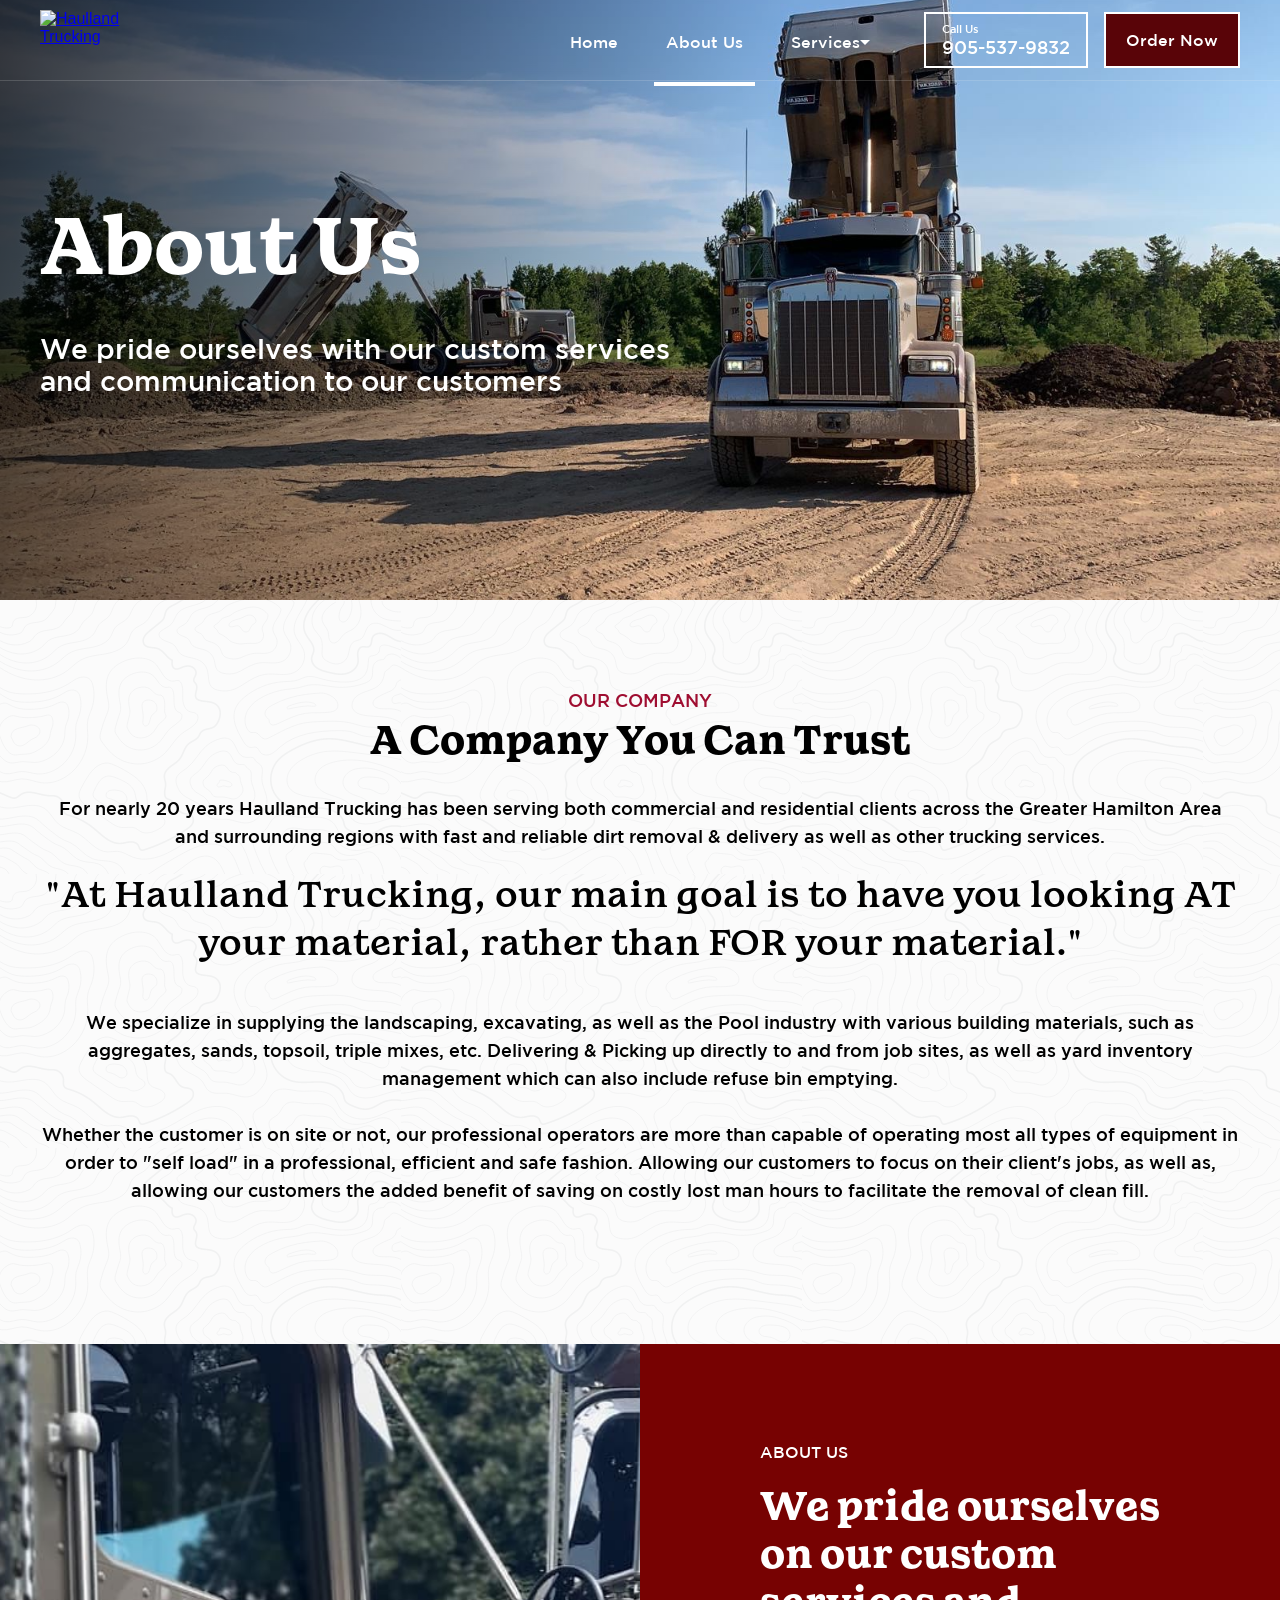
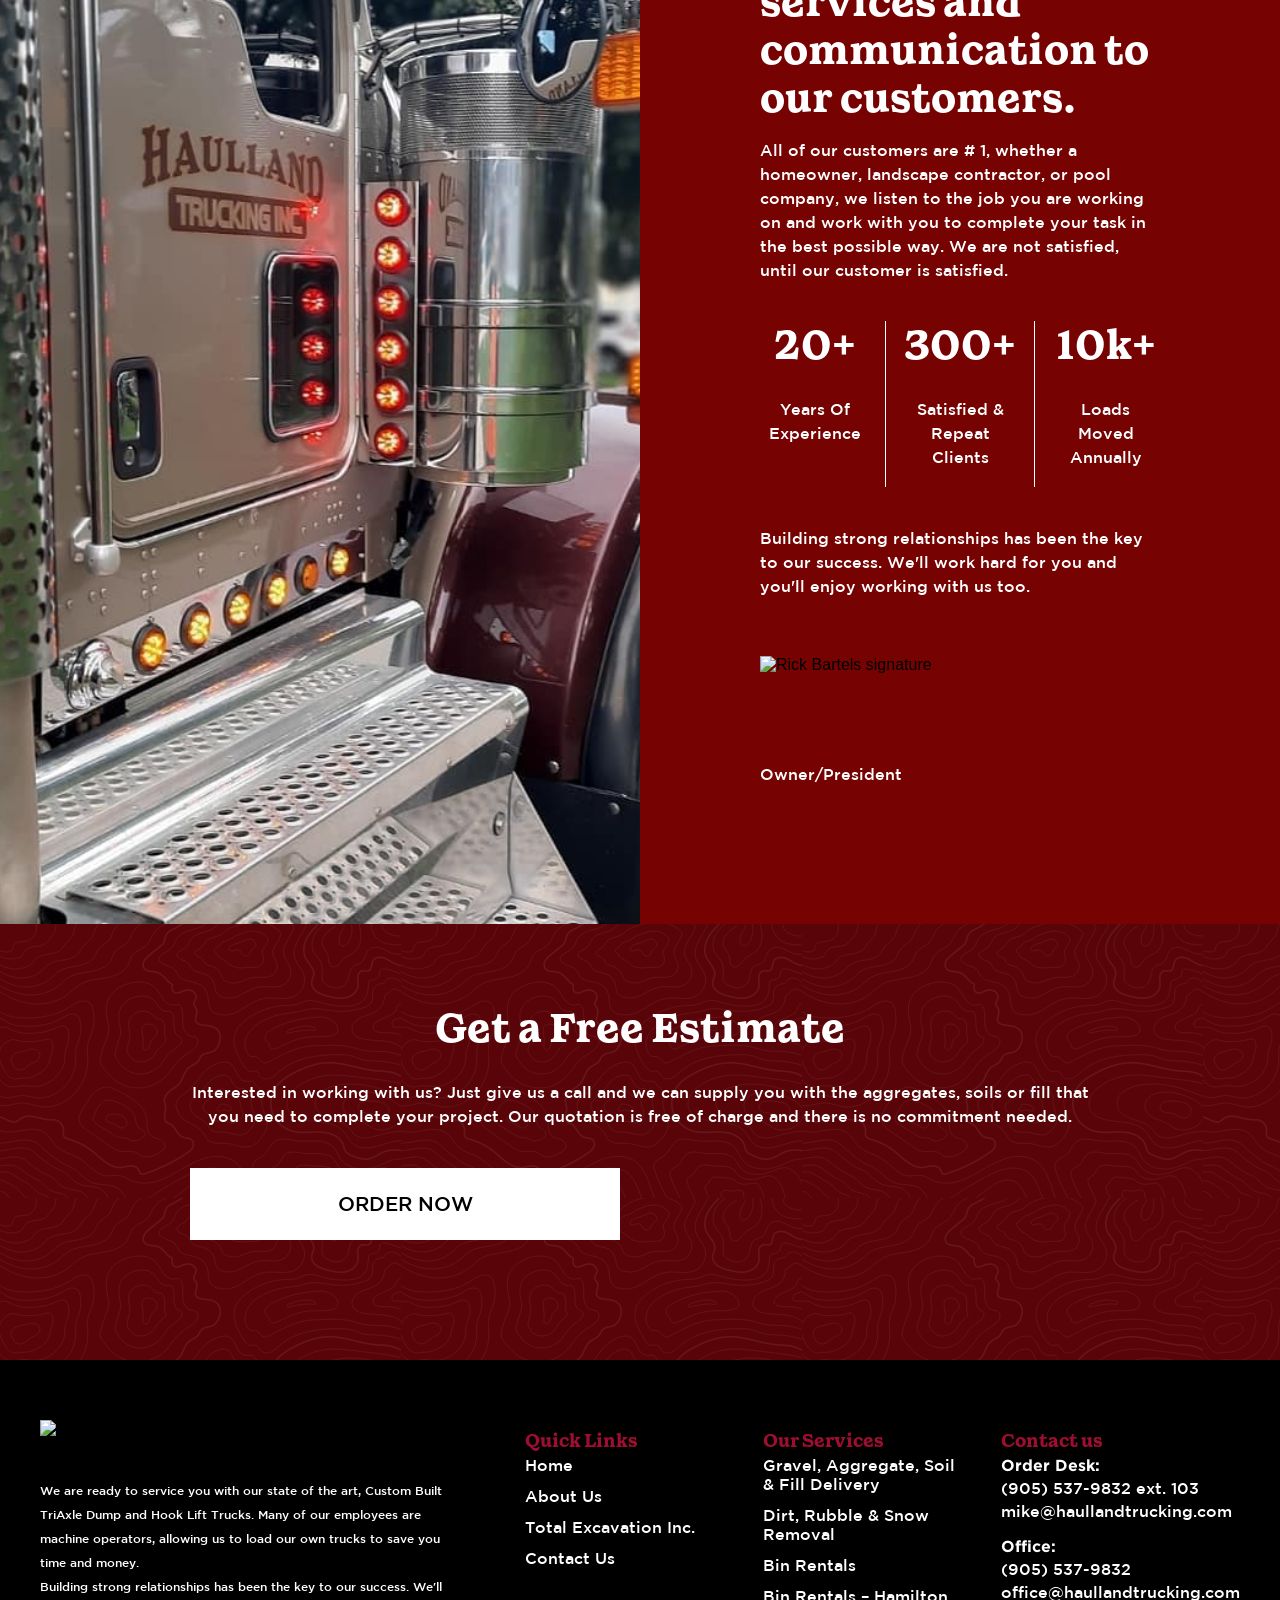
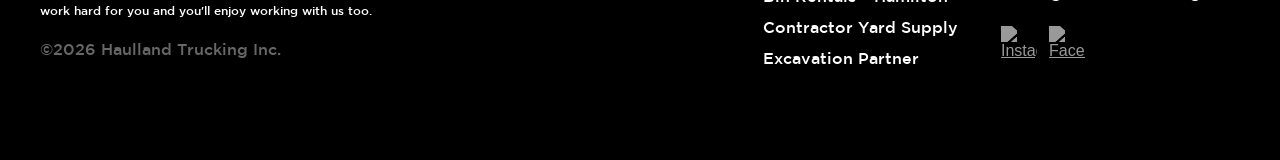
==== commit 59e94054: "Add Hamilton project photos (Barton, Stoney Creek) - Recent Hamilton Projects now shows the real Bar" ====
--- a/about-us.html
+++ b/about-us.html
@@ -17,7 +17,7 @@
   <link rel="preconnect" href="https://fonts.gstatic.com" crossorigin>
   <link href="https://fonts.googleapis.com/css2?family=Great+Vibes&display=swap" rel="stylesheet">
   <link href="css/normalize.css" rel="stylesheet">
-  <link href="css/haulland.css?v=20261111" rel="stylesheet">
+  <link href="css/haulland.css?v=20261111b" rel="stylesheet">
   <!-- Google Analytics -->
   <script async src="https://www.googletagmanager.com/gtag/js?id=G-09X2V66G72"></script>
   <script>
--- a/css/haulland.css
+++ b/css/haulland.css
@@ -2979,3 +2979,8 @@
     line-height: 16px;
   }
 }
+
+/* Keep photos with width/height attributes at their natural ratio */
+.lightbox-image {
+  height: auto;
+}
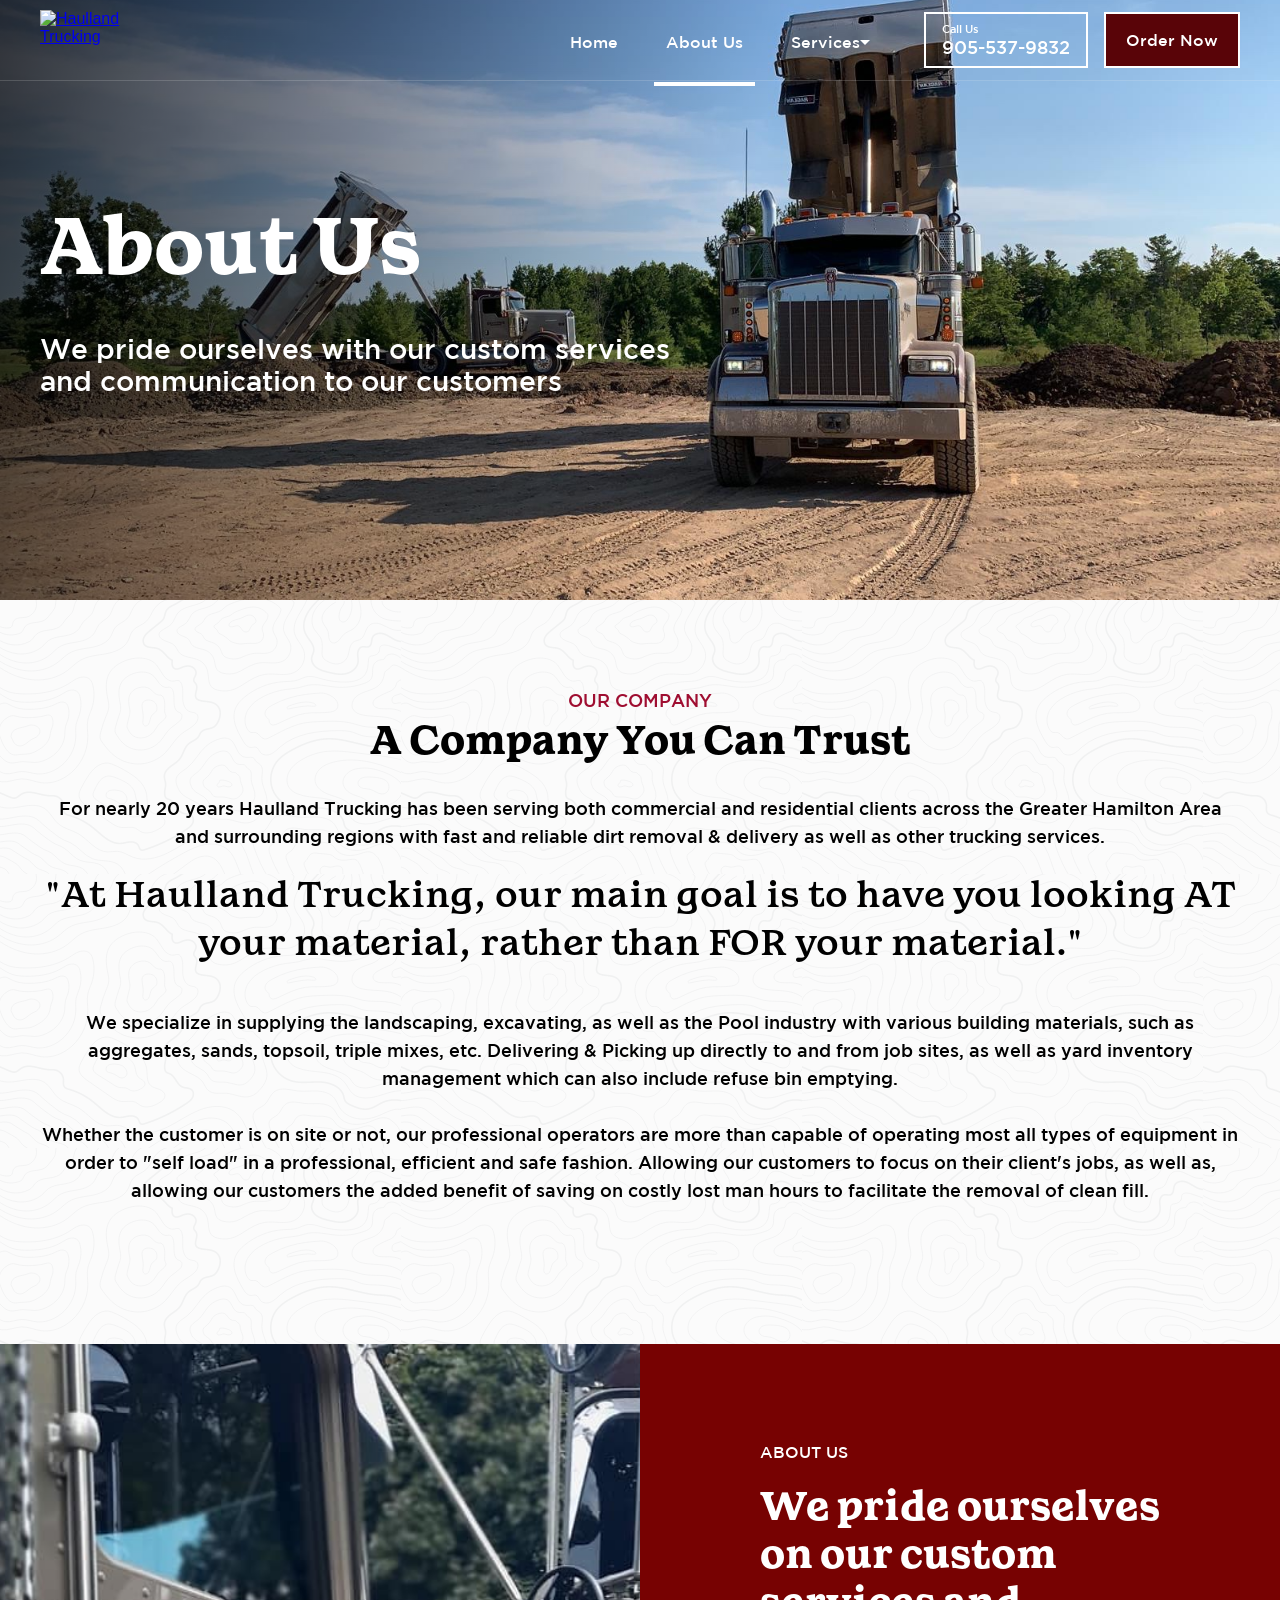
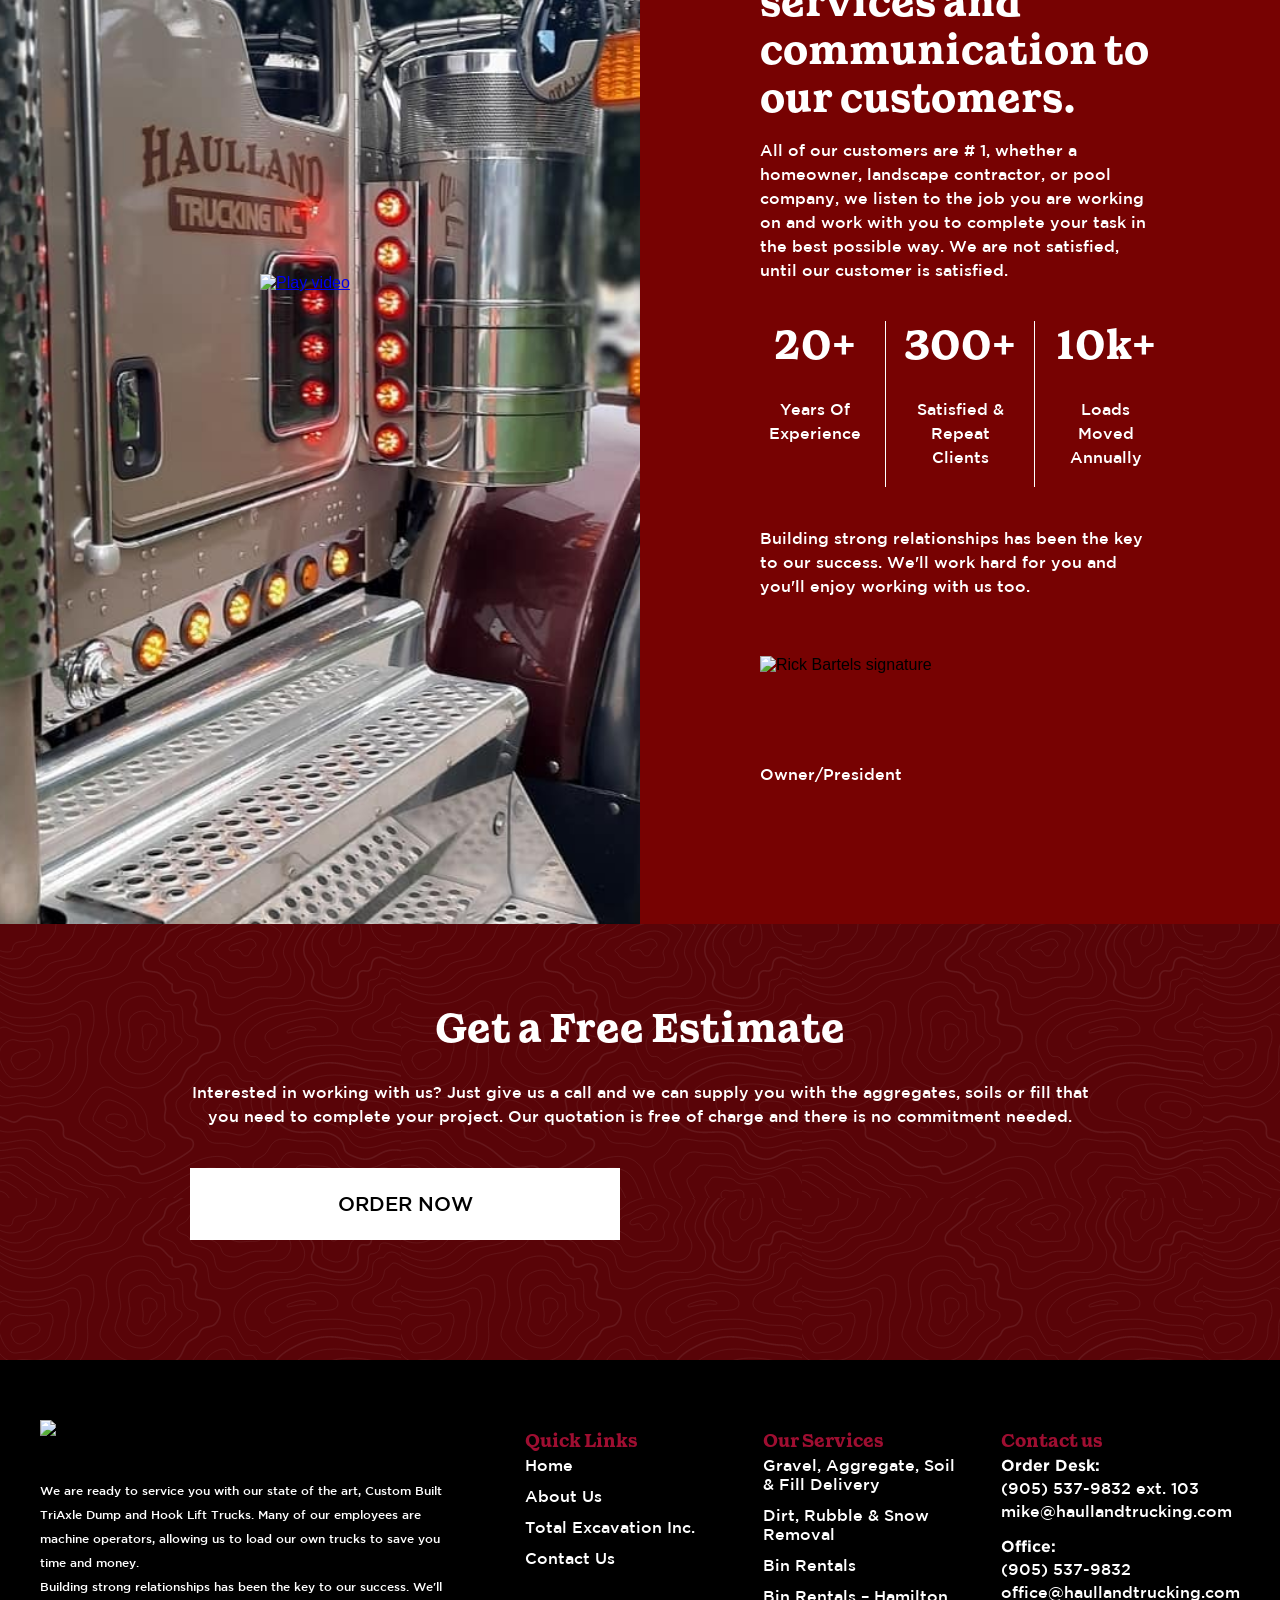
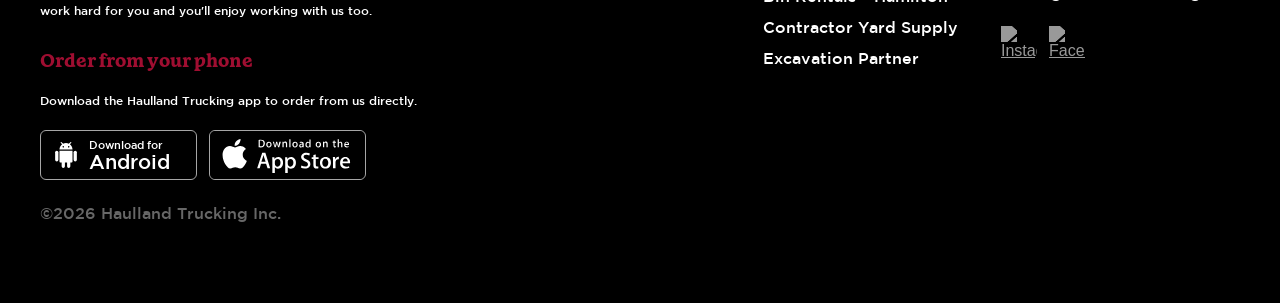
==== commit f6c2f617: "Add app download badges to the footer - "Order from your phone" block in the footer on every page wi" ====
--- a/about-us.html
+++ b/about-us.html
@@ -17,7 +17,7 @@
   <link rel="preconnect" href="https://fonts.gstatic.com" crossorigin>
   <link href="https://fonts.googleapis.com/css2?family=Great+Vibes&display=swap" rel="stylesheet">
   <link href="css/normalize.css" rel="stylesheet">
-  <link href="css/haulland.css?v=20261111b" rel="stylesheet">
+  <link href="css/haulland.css?v=20261111c" rel="stylesheet">
   <!-- Google Analytics -->
   <script async src="https://www.googletagmanager.com/gtag/js?id=G-09X2V66G72"></script>
   <script>
@@ -209,6 +209,15 @@
         <div class="vertical-holder margin-30-right">
           <img src="https://res.cloudinary.com/du0witbcr/image/upload/haulland-trucking/Haulland-Full-Logo.svg" loading="lazy" alt="Haulland Trucking" class="footer-logo">
           <p class="paragraph-white small">We are ready to service you with our state of the art, Custom Built TriAxle Dump and Hook Lift Trucks. Many of our employees are machine operators, allowing us to load our own trucks to save you time and money.<br>Building strong relationships has been the key to our success. We'll work hard for you and you'll enjoy working with us too.</p>
+          <h4 class="h4-orange">Order from your phone</h4>
+          <p class="paragraph-white small">Download the Haulland Trucking app to order from us directly.</p>
+          <div class="app-badges">
+            <a href="https://services.toughcommerce.com/haullandtrucking/app" class="app-badge app-badge-android" data-platform="android" target="_blank" rel="noopener">
+              <img src="/images/android-robot.svg" alt="" class="app-badge-icon">
+              <span class="app-badge-text"><span class="app-badge-small">Download for</span>Android</span>
+            </a>
+            <a href="https://apps.apple.com/us/app/haulland-trucking-inc/id6657987818" class="app-badge" data-platform="ios" target="_blank" rel="noopener"><img src="/images/app-store-badge.svg" alt="Download on the App Store" width="161" height="50"></a>
+          </div>
           <div class="footer-text">&#169;2026 Haulland Trucking Inc.</div>
         </div>
         <div class="vertical-holder">
@@ -265,6 +274,6 @@
   <script async src="https://brokrete.sfo2.digitaloceanspaces.com/widget/brokrete-widget.2022.2.js"></script>
   <div id="brokreteWidget" data-jwt="eyJhbGciOiJIUzI1NiJ9.[base64].susrPJo53cC86IsPLRlfbTuG3CSEmsgxqidXWoyrVgA"></div>
 
-  <script src="js/main.js?v=20261111"></script>
+  <script src="js/main.js?v=20261111c"></script>
 </body>
 </html>
--- a/css/haulland.css
+++ b/css/haulland.css
@@ -2984,3 +2984,61 @@
 .lightbox-image {
   height: auto;
 }
+
+/* Footer app download badges (ToughCommerce ordering app) */
+.app-badges {
+  display: flex;
+  flex-wrap: wrap;
+  gap: 12px;
+  margin-bottom: 24px;
+}
+
+.app-badge {
+  display: inline-flex;
+  align-items: center;
+  box-sizing: border-box;
+  height: 50px;
+  border: 1px solid #a6a6a6;
+  border-radius: 6px;
+  overflow: hidden;
+  background-color: var(--black);
+  color: var(--white);
+  text-decoration: none;
+  transition: border-color .2s;
+}
+
+.app-badge:hover {
+  border-color: var(--white);
+  color: var(--white);
+}
+
+.app-badge img {
+  display: block;
+  height: 48px;
+  width: auto;
+}
+
+.app-badge-android {
+  gap: 10px;
+  width: 157px;
+  padding: 0 12px;
+}
+
+.app-badge-android .app-badge-icon {
+  width: 26px;
+  height: 26px;
+}
+
+.app-badge-text {
+  display: flex;
+  flex-direction: column;
+  font-family: Gotham, sans-serif;
+  font-size: 20px;
+  font-weight: 500;
+  line-height: 22px;
+}
+
+.app-badge-small {
+  font-size: 11px;
+  line-height: 13px;
+}
